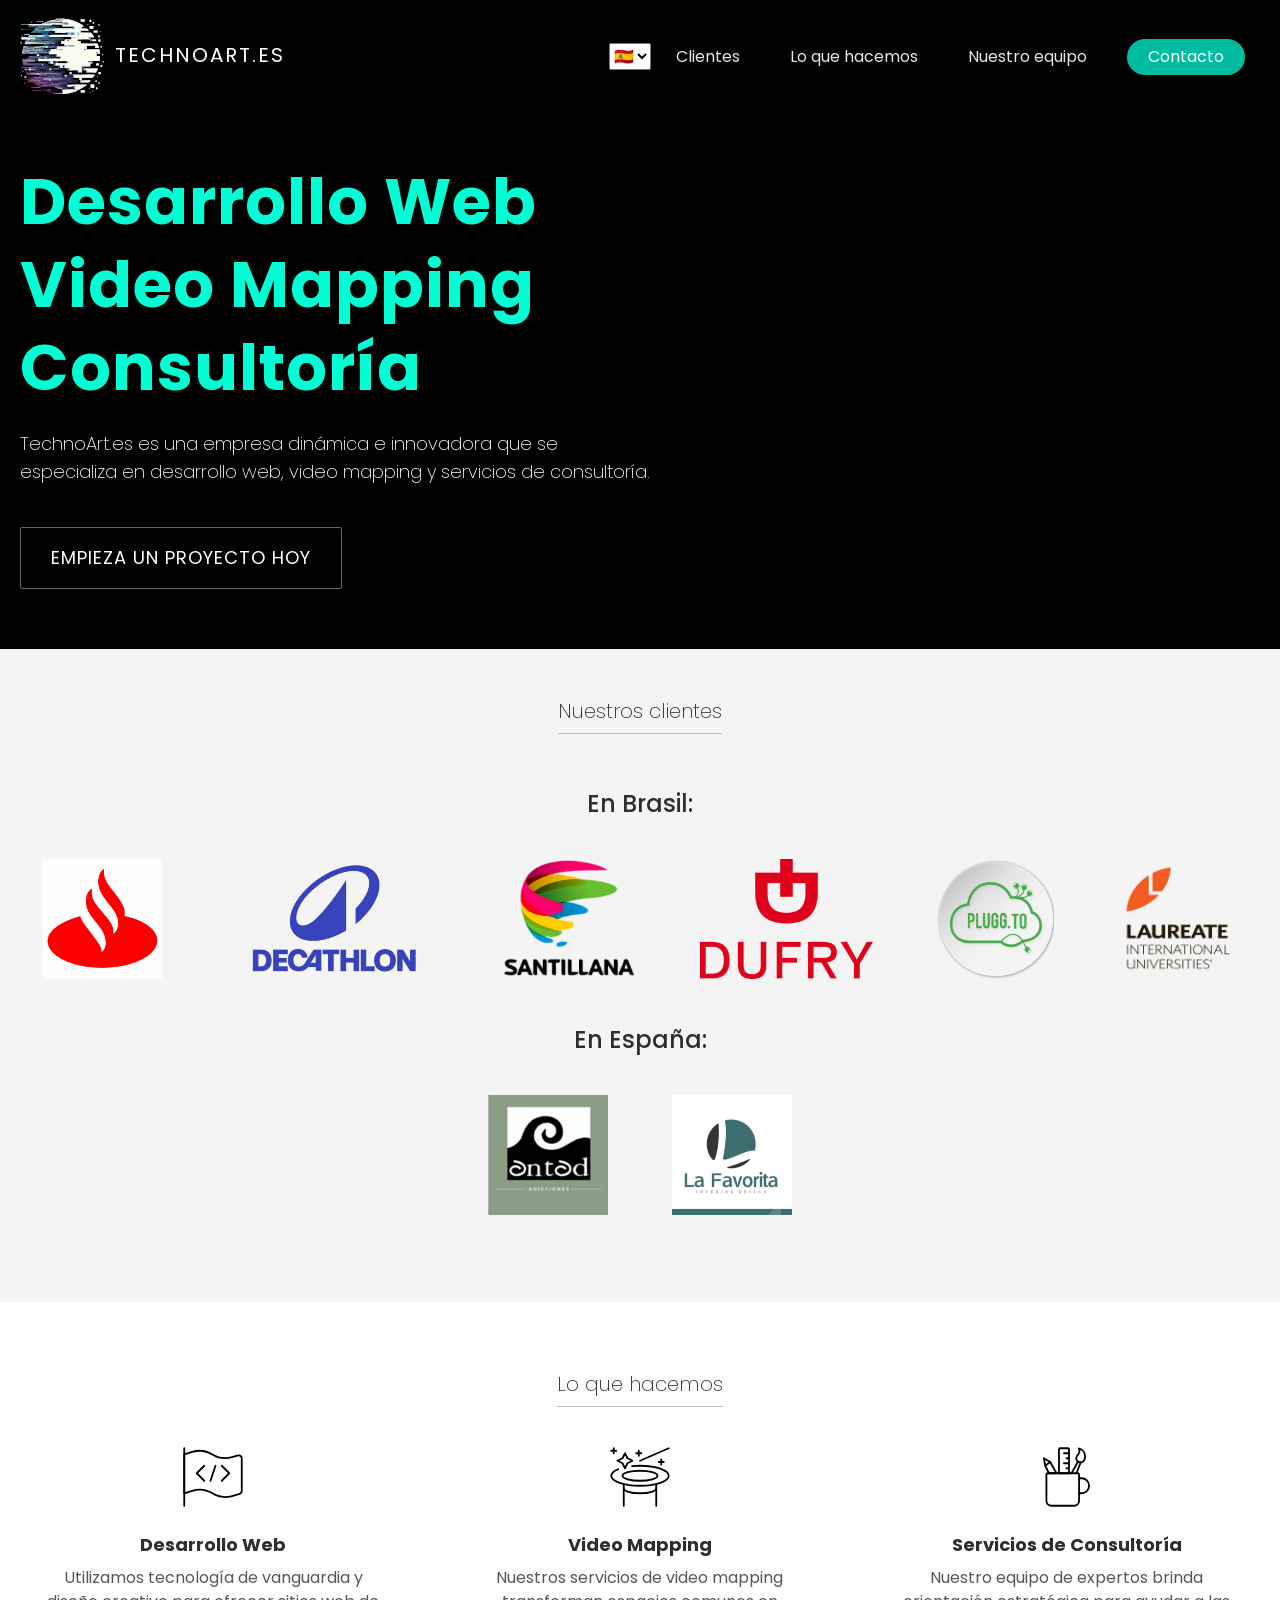
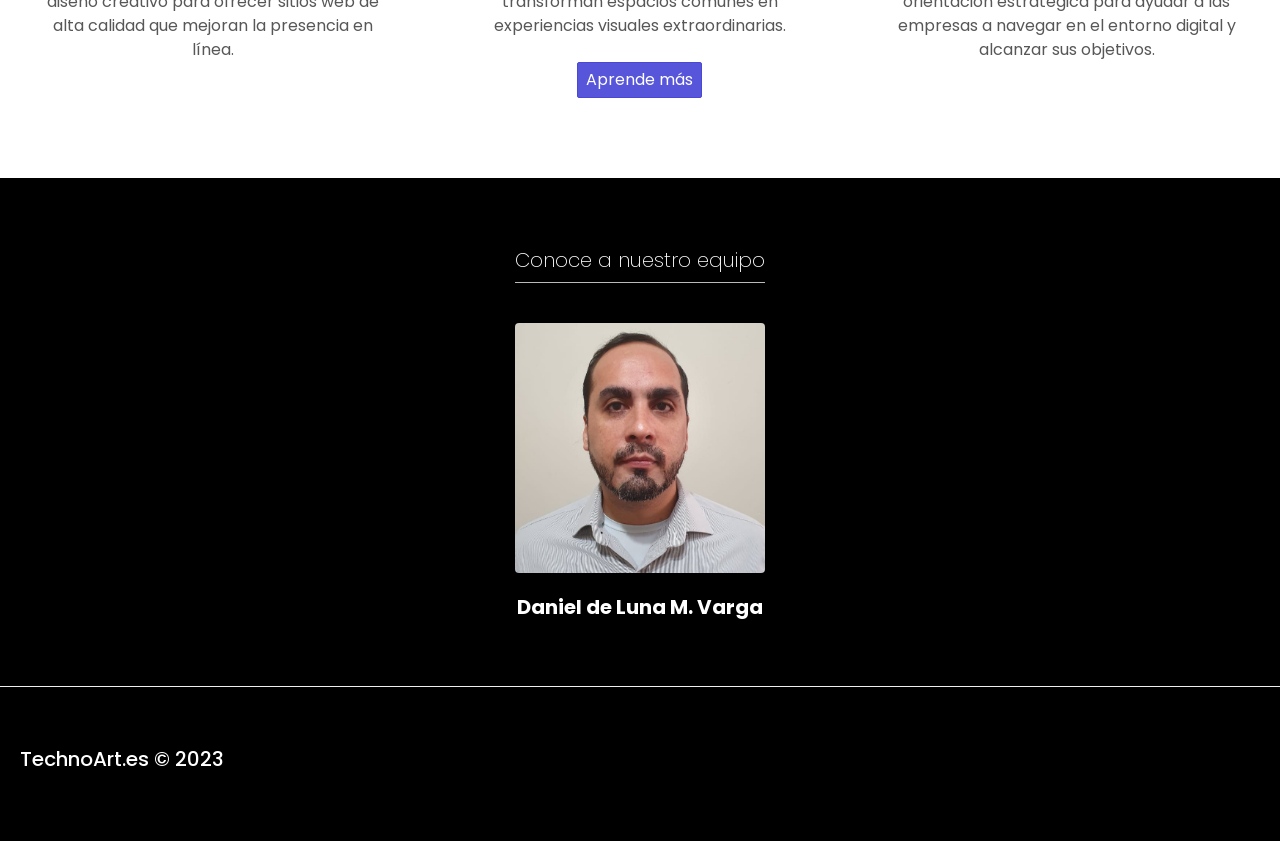
==== index.html @ 6da4744b "fix logo and flags" ====
<!DOCTYPE html>
<html lang="es">

<head>
    <meta name="generator" content="TechnoArt.es 1.0" />
    <meta charset="utf-8">
    <meta name="robots" content="index, follow">
    <meta name="viewport" content="width=device-width, initial-scale=1.0, shrink-to-fit=no">
    <meta http-equiv="x-ua-compatible" content="ie=edge">
    <title>TechnoArt.es</title>
    <meta name="keywords" content="yeo">
    <link href="https://fonts.googleapis.com/css?family=Poppins:200,400,700" rel="stylesheet">
    <link rel="stylesheet" href="./css/spectre.css">
    <link rel="stylesheet" href="./css/spectre-icons.css">
    <link rel="stylesheet" href="./css/spectre-exp.css">
    <link rel="stylesheet" href="./css/yeo.css">
    <link rel="apple-touch-icon" sizes="180x180" href="images/apple-touch-icon.png">
    <link rel="icon" type="image/png" sizes="32x32" href="images/favicon-32x32.png">
    <link rel="icon" type="image/png" sizes="16x16" href="images/favicon-16x16.png">
    <link rel="manifest" href="images/site.webmanifest">
    <meta property="og:title" content="TechnoArt.es">
    <meta property="og:url" content="htts://technoart.es">
    <meta property="og:description" content="Desarrollo web, video mapping y servicios de consultoría">
    <meta property="og:site_name" content="TechnoArt.es">
    <meta property="og:type" content="website">
    <meta property="og:image" content="htts://technoart.es/images/android-chrome-512x512.png">
</head>

<body>
    <div class="yeo-slogan">
        <div class="container yeo-header">
            <div class="columns">
                <div class="column col-12">
                    <header class="navbar">
                        <section class="navbar-section">
                            <a class="navbar-brand logo" href="./">
                                <img class="logo-img" src="./images/logo.svg" alt="TechnoArt.es"><span>TechnoArt.es</span>
                            </a>
                        </section>
                        <section class="navbar-section">

                                <select id="language-select" onchange="changeLanguage()">
                                    <option value="es-es" data-flag="https://flagcdn.com/24x18/es.png">🇪🇸</option>
                                    <option value="en-us" data-flag="https://flagcdn.com/24x18/us.png">🇺🇸</option>
                                    <option value="pt-br" data-flag="https://flagcdn.com/24x18/br.png">🇧🇷</option>
                                </select>
                                
                            <a class="btn btn-link" href="#clients">Clientes</a>
                            <a class="btn btn-link" href="#we-do">Lo que hacemos</a>
                            <!-- <a class="btn btn-link" href="#price">Precios</a> -->
                            <a class="btn btn-link" href="#team">Nuestro equipo</a>
                            <a class="btn btn-primary btn-hire-me" href="https://api.whatsapp.com/send?phone=34600473488" target="_blank">Contacto</a>
                        </section>
                    </header>
                </div>
            </div>
        </div>
        <div class="container slogan">
            <div class="columns">
                <div class="column col-7 col-sm-12">
                    <div class="slogan-content">
                        <h1>
                            <span class="slogan-bold">Desarrollo Web</span>
                            <span class="slogan-bold">Video Mapping</span>
                            <span class="slogan-bold">Consultoría</span>  
                        </h1>
                        <p>TechnoArt.es es una empresa dinámica e innovadora que se especializa en desarrollo web, video mapping y servicios de consultoría.</p>
                        <a class="btn btn-primary btn-lg btn-start" href="https://api.whatsapp.com/send?phone=34600473488" target="_blank">Empieza un proyecto hoy</a>

                    </div>
                </div>
                <div class="column col-5 hide-sm">
                    <!-- <img class="slogan-img" src="./images/yeo-feature-1.svg" alt=""> -->
                </div>
                </div>
            </div>
        </div>
        <div class="yeo-client" id="clients">
            <div class="container yeo-client-list">
                <div class="columns">
                    <div class="column col-12">
                        <h3 class="feature-title">
                            Nuestros clientes
                    </h3>
                    <ul style="list-style-type: none;">
                        <li>
                            <h4>En Brasil: </h4>
                        <div class="client-logo">
                            <a href="#" target="_blank">
                            <img src="./images/santander.png" alt="Santander">
                        </a>
                            <a href="#" target="_blank">
                            <img src="./images/decathlon.png" alt="Decathlon">
                        </a>
                            <a href="#" target="_blank">
                            <img src="./images/santillana.png" alt="Santillana">
                        </a>
                            <a href="#" target="_blank">
                            <img src="./images/dufry.png" alt="Dufry">
                        </a>
                            <a href="#" target="_blank">
                            <img src="./images/pluggto.png" alt="Plugg.to">
                        </a>
                            <a href="#" target="_blank">
                            <img src="./images/laureate.png" alt="Laureate">
                        </a>
                        </div>
                        </li>
                        <li>
                            <h4>En España: </h4>
                            <div class="client-logo">
                                <a href="https://antad.es/" target="_blank">
                                    <img src="./images/antad.png" alt="ANTAD">
                                </a>
                                <a href="https://lafavoritainterior.es/" target="_blank">
                                    <img src="./images/lafavorita.jpg" alt="La Favorita Interiores">
                                </a>
                            </div>
                        </li>
                    </ul>
                    </div>
                </div>
            </div>
        </div>
        <div class="yeo-do" id="we-do">
            <div class="container yeo-body">
                <div class="columns">
                    <div class="column col-12">
                        <h2 class="feature-title">Lo que hacemos</h2>
                    </div>
                    <div class="column col-4 col-sm-12">
                        <div class="yeo-do-content">
                            <img src="./images/what-we-do-3.svg" alt="">
                            <h3>Desarrollo Web</h3>
                            <p>Utilizamos tecnología de vanguardia y diseño creativo para ofrecer sitios web de alta calidad que mejoran la presencia en línea.</p>
                            <!-- <a href="">Aprende más</a> -->
                        </div>
                    </div>
                    <div class="column col-4 col-sm-12">
                        <div class="yeo-do-content">
                            <img src="./images/what-we-do-1.svg" alt="">
                            <h3>Video Mapping</h3>
                            <p>Nuestros servicios de video mapping transforman espacios comunes en experiencias visuales extraordinarias.</p>
                            <a class="btn btn-primary" href="video_mapping.html">Aprende más</a>
                        </div>
                    </div>
                    <div class="column col-4 col-sm-12">
                        <div class="yeo-do-content">
                            <img src="./images/what-we-do-2.svg" alt="">
                            <h3>Servicios de Consultoría</h3>
                            <p>Nuestro equipo de expertos brinda orientación estratégica para ayudar a las empresas a navegar en el entorno digital y alcanzar sus objetivos.</p>
                            <!-- <a href="">Aprende más</a> -->
                        </div>
                    </div>
                </div>
            </div>
        </div>
        <div class="yeo-team" id="team">
            <div class="container yeo-body">
                <div class="columns">
                    <div class="column col-12">
                        <h2 class="feature-title">Conoce a nuestro equipo</h2>
                    </div>
                    <div class="column col-4 col-sm-12">
                        <!-- <a href=""><img class="s-circle" src="./images/team-1.jpg" alt=""></a>
                        <a href="https://www.lapa.ninja/"><span class="name">John Doe</span></a>
                        <span class="title">DevOps</span> -->
                    </div>
                    <div class="column col-4 col-sm-12">
                        <a href="https://www.linkedin.com/in/daniel-varga-7414381b/" target="_blank"><img class="s-circle" src="./images/daniel_varga.jpg" alt=""></a>
                        <a href="https://www.linkedin.com/in/daniel-varga-7414381b/" target="_blank"><span class="name">Daniel de Luna M. Varga</span></a>
                        <!-- <span class="title">Diseñador</span> -->
                    </div>
                    <div class="column col-4 col-sm-12">
                        <!-- <a href=""><img class="s-circle" src="./images/team-3.jpg" alt=""></a>
                        <a href="https://www.lapa.ninja/"><span class="name">Jane Doe</span></a>
                        <span class="title">Gerente de proyectos</span> -->
                    </div>
                </div>
            </div>
        </div>
<!-- <div class="yeo-open-source">
            <div class="container yeo-body">
                <div class="columns">
                    <div class="column col-12">
                        <h2 class="feature-title">We love Open Source</h2>
                    </div>
                    <div class="column col-10 centered col-sm-12">
                        <img class="open-source-img" src="./images/open-source.svg" alt="">
                        <h2 class="open-source-feature">
                        We're making 
                        <br />
                        Open Source Software
                    </h2>
                        <a href="#" class="btn btn-lg btn-open-source">Follow us on Github</a>
                    </div>
                </div>
            </div>
        </div> -->
        <div class="yeo-footer">
            <div class="container">
                <div class="columns">
                    <!-- <div class="column col-3 col-sm-6">
                        <div class="yeo-footer-content">
                            <h4>Services</h4>
                            <ul class="nav">
                                <li class="nav-item">
                                    <a href="https://www.lapa.ninja/">DevOps</a>
                                </li>
                                <li class="nav-item">
                                    <a href="https://www.lapa.ninja/">Development</a>
                                </li>
                                <li class="nav-item">
                                    <a href="https://www.lapa.ninja/">Consultant</a>
                                </li>
                            </ul>
                        </div>
                    </div>
                    <div class="column col-3 col-sm-6">
                        <div class="yeo-footer-content">
                            <h4>Clients</h4>
                            <ul class="nav">
                                <li class="nav-item">
                                    <a href="https://www.lapa.ninja/">Lapa Ninja</a>
                                </li>
                                <li class="nav-item">
                                    <a href="https://www.lapa.ninja/">Noty IM</a>
                                </li>
                                <li class="nav-item">
                                    <a href="https://www.lapa.ninja/">Yeo Space</a>
                                </li>
                            </ul>
                        </div>
                    </div>
                    <div class="column col-3 col-sm-6">
                        <div class="yeo-footer-content">
                            <h4>Contact Us</h4>
                            <ul class="nav">
                                <li class="nav-item">
                                    <a href="https://www.lapa.ninja/">tinh@lapa.ninja</a>
                                </li>
                                <li class="nav-item">
                                    <a href="https://www.lapa.ninja/">Twitter</a>
                                </li>
                                <li class="nav-item">
                                    <a href="https://www.lapa.ninja/">Github</a>
                                </li>
                            </ul>
                        </div>
                    </div> -->
                    <div class="column col-3 col-sm-6">
                        <div class="yeo-footer-content">
                            <h4>TechnoArt.es © 2023 </h4>
                            <!-- <ul class="nav">
                                <li class="nav-item">
                                    <a href="http://www.streamlineicons.com/?ref=lapaninja">Free Streamline Icons</a>
                                </li>
                                <li class="nav-item">
                                    <a href="https://ui8.net/products/illustration-pack-vol-03?ref=lapaninja">Buy Illustration Pack by Nimart1</a>
                                </li>
                            </ul> -->
                        </div>
                    </div>
                </div>
            </div>
        </div>
</body>

<script>
    function changeLanguage() {
        var select = document.getElementById("language-select");
        var language = select.value;
        if(language == "es-es"){
            window.location.href = "/";
        }else{
            window.location.href = "/" + language;
        }
    }
</script>

</html>
---- css/spectre-icons.css ----
/*! Spectre.css Icons v0.5.3 | MIT License | github.com/picturepan2/spectre */
.icon {
  box-sizing: border-box;
  display: inline-block;
  font-size: inherit;
  font-style: normal;
  height: 1em;
  position: relative;
  text-indent: -9999px;
  vertical-align: middle;
  width: 1em;
}

.icon::before,
.icon::after {
  display: block;
  left: 50%;
  position: absolute;
  top: 50%;
  transform: translate(-50%, -50%);
}

.icon.icon-2x {
  font-size: 1.6rem;
}

.icon.icon-3x {
  font-size: 2.4rem;
}

.icon.icon-4x {
  font-size: 3.2rem;
}

.accordion .icon,
.btn .icon,
.toast .icon,
.menu .icon {
  vertical-align: -10%;
}

.btn-lg .icon {
  vertical-align: -15%;
}

.icon-arrow-down::before,
.icon-arrow-left::before,
.icon-arrow-right::before,
.icon-arrow-up::before,
.icon-downward::before,
.icon-back::before,
.icon-forward::before,
.icon-upward::before {
  border: .1rem solid currentColor;
  border-bottom: 0;
  border-right: 0;
  content: "";
  height: .65em;
  width: .65em;
}

.icon-arrow-down::before {
  transform: translate(-50%, -75%) rotate(225deg);
}

.icon-arrow-left::before {
  transform: translate(-25%, -50%) rotate(-45deg);
}

.icon-arrow-right::before {
  transform: translate(-75%, -50%) rotate(135deg);
}

.icon-arrow-up::before {
  transform: translate(-50%, -25%) rotate(45deg);
}

.icon-back::after,
.icon-forward::after {
  background: currentColor;
  content: "";
  height: .1rem;
  width: .8em;
}

.icon-downward::after,
.icon-upward::after {
  background: currentColor;
  content: "";
  height: .8em;
  width: .1rem;
}

.icon-back::after {
  left: 55%;
}

.icon-back::before {
  transform: translate(-50%, -50%) rotate(-45deg);
}

.icon-downward::after {
  top: 45%;
}

.icon-downward::before {
  transform: translate(-50%, -50%) rotate(-135deg);
}

.icon-forward::after {
  left: 45%;
}

.icon-forward::before {
  transform: translate(-50%, -50%) rotate(135deg);
}

.icon-upward::after {
  top: 55%;
}

.icon-upward::before {
  transform: translate(-50%, -50%) rotate(45deg);
}

.icon-caret::before {
  border-left: .3em solid transparent;
  border-right: .3em solid transparent;
  border-top: .3em solid currentColor;
  content: "";
  height: 0;
  transform: translate(-50%, -25%);
  width: 0;
}

.icon-menu::before {
  background: currentColor;
  box-shadow: 0 -.35em, 0 .35em;
  content: "";
  height: .1rem;
  width: 100%;
}

.icon-apps::before {
  background: currentColor;
  box-shadow: -.35em -.35em, -.35em 0, -.35em .35em, 0 -.35em, 0 .35em, .35em -.35em, .35em 0, .35em .35em;
  content: "";
  height: 3px;
  width: 3px;
}

.icon-resize-horiz::before,
.icon-resize-horiz::after,
.icon-resize-vert::before,
.icon-resize-vert::after {
  border: .1rem solid currentColor;
  border-bottom: 0;
  border-right: 0;
  content: "";
  height: .45em;
  width: .45em;
}

.icon-resize-horiz::before,
.icon-resize-vert::before {
  transform: translate(-50%, -90%) rotate(45deg);
}

.icon-resize-horiz::after,
.icon-resize-vert::after {
  transform: translate(-50%, -10%) rotate(225deg);
}

.icon-resize-horiz::before {
  transform: translate(-90%, -50%) rotate(-45deg);
}

.icon-resize-horiz::after {
  transform: translate(-10%, -50%) rotate(135deg);
}

.icon-more-horiz::before,
.icon-more-vert::before {
  background: currentColor;
  border-radius: 50%;
  box-shadow: -.4em 0, .4em 0;
  content: "";
  height: 3px;
  width: 3px;
}

.icon-more-vert::before {
  box-shadow: 0 -.4em, 0 .4em;
}

.icon-plus::before,
.icon-minus::before,
.icon-cross::before {
  background: currentColor;
  content: "";
  height: .1rem;
  width: 100%;
}

.icon-plus::after,
.icon-cross::after {
  background: currentColor;
  content: "";
  height: 100%;
  width: .1rem;
}

.icon-cross::before {
  width: 100%;
}

.icon-cross::after {
  height: 100%;
}

.icon-cross::before,
.icon-cross::after {
  transform: translate(-50%, -50%) rotate(45deg);
}

.icon-check::before {
  border: .1rem solid currentColor;
  border-right: 0;
  border-top: 0;
  content: "";
  height: .5em;
  transform: translate(-50%, -75%) rotate(-45deg); 
  width: .9em;
}

.icon-stop {
  border: .1rem solid currentColor;
  border-radius: 50%;
}

.icon-stop::before {
  background: currentColor;
  content: "";
  height: .1rem;
  transform: translate(-50%, -50%) rotate(45deg);
  width: 1em;
}

.icon-shutdown {
  border: .1rem solid currentColor;
  border-radius: 50%;
  border-top-color: transparent;
}

.icon-shutdown::before {
  background: currentColor;
  content: "";
  height: .5em;
  top: .1em;
  width: .1rem;
}

.icon-refresh::before {
  border: .1rem solid currentColor;
  border-radius: 50%;
  border-right-color: transparent;
  content: "";
  height: 1em;
  width: 1em;
}

.icon-refresh::after {
  border: .2em solid currentColor;
  border-left-color: transparent;
  border-top-color: transparent;
  content: "";
  height: 0;
  left: 80%;
  top: 20%;
  width: 0;
}

.icon-search::before {
  border: .1rem solid currentColor;
  border-radius: 50%;
  content: "";
  height: .75em;
  left: 5%;
  top: 5%;
  transform: translate(0, 0) rotate(45deg);
  width: .75em;
}

.icon-search::after {
  background: currentColor;
  content: "";
  height: .1rem;
  left: 80%;
  top: 80%;
  transform: translate(-50%, -50%) rotate(45deg);
  width: .4em;
}

.icon-edit::before {
  border: .1rem solid currentColor;
  content: "";
  height: .4em;
  transform: translate(-40%, -60%) rotate(-45deg);
  width: .85em;
}

.icon-edit::after {
  border: .15em solid currentColor;
  border-right-color: transparent;
  border-top-color: transparent;
  content: "";
  height: 0;
  left: 5%;
  top: 95%;
  transform: translate(0, -100%);
  width: 0;
}

.icon-delete::before {
  border: .1rem solid currentColor;
  border-bottom-left-radius: .1rem;
  border-bottom-right-radius: .1rem;
  border-top: 0;
  content: "";
  height: .75em;
  top: 60%;
  width: .75em;
}

.icon-delete::after {
  background: currentColor;
  box-shadow: -.25em .2em, .25em .2em;
  content: "";
  height: .1rem;
  top: .05rem;
  width: .5em;
}

.icon-share {
  border: .1rem solid currentColor;
  border-radius: .1rem;
  border-right: 0;
  border-top: 0;
}

.icon-share::before {
  border: .1rem solid currentColor;
  border-left: 0;
  border-top: 0;
  content: "";
  height: .4em;
  left: 100%;
  top: .25em;
  transform: translate(-125%, -50%) rotate(-45deg);
  width: .4em;
}

.icon-share::after {
  border: .1rem solid currentColor;
  border-bottom: 0;
  border-radius: 75% 0;
  border-right: 0;
  content: "";
  height: .5em;
  width: .6em;
}

.icon-flag::before {
  background: currentColor;
  content: "";
  height: 1em;
  left: 15%;
  width: .1rem;
}

.icon-flag::after {
  border: .1rem solid currentColor;
  border-bottom-right-radius: .1rem;
  border-left: 0;
  border-top-right-radius: .1rem;
  content: "";
  height: .65em;
  left: 60%;
  top: 35%;
  width: .8em;
}

.icon-bookmark::before {
  border: .1rem solid currentColor;
  border-bottom: 0;
  border-top-left-radius: .1rem;
  border-top-right-radius: .1rem;
  content: "";
  height: .9em;
  width: .8em;
}

.icon-bookmark::after {
  border: .1rem solid currentColor;
  border-bottom: 0;
  border-left: 0;
  border-radius: .1rem;
  content: "";
  height: .5em;
  transform: translate(-50%, 35%) rotate(-45deg) skew(15deg, 15deg);
  width: .5em;
}

.icon-download,
.icon-upload {
  border-bottom: .1rem solid currentColor;
}

.icon-download::before,
.icon-upload::before {
  border: .1rem solid currentColor;
  border-bottom: 0;
  border-right: 0;
  content: "";
  height: .5em;
  transform: translate(-50%, -60%) rotate(-135deg); 
  width: .5em;
}

.icon-download::after,
.icon-upload::after {
  background: currentColor;
  content: "";
  height: .6em;
  top: 40%;
  width: .1rem;
}

.icon-upload::before {
  transform: translate(-50%, -60%) rotate(45deg);
}

.icon-upload::after {
  top: 50%;
}

.icon-time {
  border: .1rem solid currentColor;
  border-radius: 50%;
}

.icon-time::before {
  background: currentColor;
  content: "";
  height: .4em;
  transform: translate(-50%, -75%);
  width: .1rem;
}

.icon-time::after {
  background: currentColor;
  content: "";
  height: .3em;
  transform: translate(-50%, -75%) rotate(90deg);
  transform-origin: 50% 90%;
  width: .1rem;
}

.icon-mail::before {
  border: .1rem solid currentColor;
  border-radius: .1rem;
  content: "";
  height: .8em;
  width: 1em;
}

.icon-mail::after {
  border: .1rem solid currentColor;
  border-right: 0;
  border-top: 0;
  content: "";
  height: .5em;
  transform: translate(-50%, -90%) rotate(-45deg) skew(10deg, 10deg);
  width: .5em;
}

.icon-people::before {
  border: .1rem solid currentColor;
  border-radius: 50%;
  content: "";
  height: .45em;
  top: 25%;
  width: .45em;
}

.icon-people::after {
  border: .1rem solid currentColor;
  border-radius: 50% 50% 0 0;
  content: "";
  height: .4em;
  top: 75%;
  width: .9em;
}

.icon-message {
  border: .1rem solid currentColor;
  border-bottom: 0;
  border-radius: .1rem;
  border-right: 0;
}

.icon-message::before {
  border: .1rem solid currentColor;
  border-bottom-right-radius: .1rem;
  border-left: 0;
  border-top: 0;
  content: "";
  height: .8em;
  left: 65%;
  top: 40%;
  width: .7em;
}

.icon-message::after {
  background: currentColor;
  border-radius: .1rem;
  content: "";
  height: .3em;
  left: 10%;
  top: 100%;
  transform: translate(0, -90%) rotate(45deg);
  width: .1rem;
}

.icon-photo {
  border: .1rem solid currentColor;
  border-radius: .1rem;
}

.icon-photo::before {
  border: .1rem solid currentColor;
  border-radius: 50%;
  content: "";
  height: .25em;
  left: 35%;
  top: 35%;
  width: .25em;
}

.icon-photo::after {
  border: .1rem solid currentColor;
  border-bottom: 0;
  border-left: 0;
  content: "";
  height: .5em;
  left: 60%;
  transform: translate(-50%, 25%) rotate(-45deg);
  width: .5em;
}

.icon-link::before,
.icon-link::after {
  border: .1rem solid currentColor;
  border-radius: 5em 0 0 5em;
  border-right: 0;
  content: "";
  height: .5em;
  width: .75em;
}

.icon-link::before {
  transform: translate(-70%, -45%) rotate(-45deg);
}

.icon-link::after {
  transform: translate(-30%, -55%) rotate(135deg);
}

.icon-location::before {
  border: .1rem solid currentColor;
  border-radius: 50% 50% 50% 0;
  content: "";
  height: .8em;
  transform: translate(-50%, -60%) rotate(-45deg);
  width: .8em;
}

.icon-location::after {
  border: .1rem solid currentColor;
  border-radius: 50%;
  content: "";
  height: .2em;
  transform: translate(-50%, -80%);
  width: .2em;
}

.icon-emoji {
  border: .1rem solid currentColor;
  border-radius: 50%;
}

.icon-emoji::before {
  border-radius: 50%;
  box-shadow: -.17em -.15em, .17em -.15em;
  content: "";
  height: .1em;
  width: .1em;
}

.icon-emoji::after {
  border: .1rem solid currentColor;
  border-bottom-color: transparent;
  border-radius: 50%;
  border-right-color: transparent;
  content: "";
  height: .5em;
  transform: translate(-50%, -40%) rotate(-135deg);
  width: .5em;
}
---- css/spectre-exp.css ----
/*! Spectre.css Experimentals v0.5.3 | MIT License | github.com/picturepan2/spectre */
.form-autocomplete {
  position: relative;
}

.form-autocomplete .form-autocomplete-input {
  align-content: flex-start;
  display: flex;
  display: -ms-flexbox;
  -ms-flex-line-pack: start;
  -ms-flex-wrap: wrap;
  flex-wrap: wrap;
  height: auto;
  min-height: 1.6rem;
  padding: .1rem;
}

.form-autocomplete .form-autocomplete-input.is-focused {
  border-color: #5755d9; 
  box-shadow: 0 0 0 .1rem rgba(87, 85, 217, .2);
}

.form-autocomplete .form-autocomplete-input .form-input {
  border-color: transparent;
  box-shadow: none;
  display: inline-block;
  -ms-flex: 1 0 auto;
  flex: 1 0 auto;
  height: 1.2rem;
  line-height: .8rem;
  margin: .1rem;
  width: auto;
}

.form-autocomplete .menu {
  left: 0;
  position: absolute;
  top: 100%;
  width: 100%;
}

.form-autocomplete.autocomplete-oneline .form-autocomplete-input {
  -ms-flex-wrap: nowrap;
  flex-wrap: nowrap;
  overflow-x: auto;
}

.form-autocomplete.autocomplete-oneline .chip {
  -ms-flex: 1 0 auto;
  flex: 1 0 auto;
}

.calendar {
  border: .05rem solid #e7e9ed;
  border-radius: .1rem;
  display: block;
  min-width: 280px;
}

.calendar .calendar-nav {
  align-items: center;
  background: #f8f9fa;
  border-top-left-radius: .1rem;
  border-top-right-radius: .1rem;
  display: flex;
  display: -ms-flexbox;
  -ms-flex-align: center;
  font-size: .9rem;
  padding: .4rem;
}

.calendar .calendar-header,
.calendar .calendar-body {
  display: flex;
  display: -ms-flexbox;
  -ms-flex-pack: center;
  -ms-flex-wrap: wrap;
  flex-wrap: wrap;
  justify-content: center;
  padding: .4rem 0;
}

.calendar .calendar-header .calendar-date,
.calendar .calendar-body .calendar-date {
  -ms-flex: 0 0 14.28%;
  flex: 0 0 14.28%;
  max-width: 14.28%;
}

.calendar .calendar-header {
  background: #f8f9fa;
  border-bottom: .05rem solid #e7e9ed;
  color: #acb3c2;
  font-size: .7rem;
  text-align: center;
}

.calendar .calendar-body {
  color: #667189;
}

.calendar .calendar-date {
  border: 0;
  padding: .2rem;
}

.calendar .calendar-date .date-item {
  -webkit-appearance: none;
  -moz-appearance: none;
  appearance: none;
  background: transparent;
  border: .05rem solid transparent;
  border-radius: 50%;
  color: #667189;
  cursor: pointer;
  font-size: .7rem;
  height: 1.4rem;
  line-height: 1rem;
  outline: none;
  padding: .1rem;
  position: relative;
  text-align: center;
  text-decoration: none;
  transition: all .2s ease;
  vertical-align: middle;
  white-space: nowrap;
  width: 1.4rem;
}

.calendar .calendar-date .date-item.date-today {
  border-color: #e5e5f9;
  color: #5755d9;
}

.calendar .calendar-date .date-item:focus {
  box-shadow: 0 0 0 .1rem rgba(87, 85, 217, .2);
}

.calendar .calendar-date .date-item:focus,
.calendar .calendar-date .date-item:hover {
  background: #fefeff;
  border-color: #e5e5f9;
  color: #5755d9;
  text-decoration: none;
}

.calendar .calendar-date .date-item:active,
.calendar .calendar-date .date-item.active {
  background: #4b48d6;
  border-color: #3634d2;
  color: #fff;
}

.calendar .calendar-date .date-item.badge::after {
  position: absolute;
  right: 3px;
  top: 3px;
  transform: translate(50%, -50%);
}

.calendar .calendar-date .date-item:disabled,
.calendar .calendar-date .date-item.disabled,
.calendar .calendar-date .calendar-event:disabled,
.calendar .calendar-date .calendar-event.disabled {
  cursor: default;
  opacity: .25;
  pointer-events: none;
}

.calendar .calendar-date.prev-month .date-item,
.calendar .calendar-date.prev-month .calendar-event,
.calendar .calendar-date.next-month .date-item,
.calendar .calendar-date.next-month .calendar-event {
  opacity: .25;
}

.calendar .calendar-range {
  position: relative;
}

.calendar .calendar-range::before {
  background: #f1f1fc;
  content: "";
  height: 1.4rem;
  left: 0;
  position: absolute;
  right: 0;
  top: 50%;
  transform: translateY(-50%);
}

.calendar .calendar-range.range-start::before {
  left: 50%;
}

.calendar .calendar-range.range-end::before {
  right: 50%;
}

.calendar .calendar-range.range-start .date-item,
.calendar .calendar-range.range-end .date-item {
  background: #4b48d6;
  border-color: #3634d2;
  color: #fff;
}

.calendar .calendar-range .date-item {
  color: #5755d9;
}

.calendar.calendar-lg .calendar-body {
  padding: 0;
}

.calendar.calendar-lg .calendar-body .calendar-date {
  border-bottom: .05rem solid #e7e9ed;
  border-right: .05rem solid #e7e9ed;
  display: flex;
  display: -ms-flexbox;
  -ms-flex-direction: column;
  flex-direction: column;
  height: 5.5rem;
  padding: 0;
}

.calendar.calendar-lg .calendar-body .calendar-date:nth-child(7n) {
  border-right: 0;
}

.calendar.calendar-lg .calendar-body .calendar-date:nth-last-child(-n+7) {
  border-bottom: 0;
}

.calendar.calendar-lg .date-item {
  align-self: flex-end;
  -ms-flex-item-align: end;
  height: 1.4rem;
  margin-right: .2rem;
  margin-top: .2rem;
}

.calendar.calendar-lg .calendar-range::before {
  top: 19px;
}

.calendar.calendar-lg .calendar-range.range-start::before {
  left: auto;
  width: 19px;
}

.calendar.calendar-lg .calendar-range.range-end::before {
  right: 19px;
}

.calendar.calendar-lg .calendar-events {
  flex-grow: 1;
  -ms-flex-positive: 1;
  line-height: 1;
  overflow-y: auto;
  padding: .2rem;
}

.calendar.calendar-lg .calendar-event {
  border-radius: .1rem;
  display: block;
  font-size: .7rem;
  margin: .1rem auto;
  overflow: hidden;
  padding: 3px 4px;
  text-overflow: ellipsis;
  white-space: nowrap;
}

.carousel {
  background: #f8f9fa;
  display: block;
  overflow: hidden;
  -webkit-overflow-scrolling: touch;
  position: relative;
  width: 100%;
  z-index: 1;
}

.carousel .carousel-container {
  height: 100%;
  left: 0;
  position: relative;
}

.carousel .carousel-container::before {
  content: "";
  display: block;
  padding-bottom: 56.25%;
}

.carousel .carousel-container .carousel-item {
  animation: carousel-slideout 1s ease-in-out 1;
  height: 100%;
  left: 0;
  margin: 0;
  opacity: 0;
  position: absolute;
  top: 0;
  width: 100%;
}

.carousel .carousel-container .carousel-item:hover .item-prev,
.carousel .carousel-container .carousel-item:hover .item-next {
  opacity: 1;
}

.carousel .carousel-container .item-prev,
.carousel .carousel-container .item-next {
  background: rgba(231, 233, 237, .25);
  border-color: rgba(231, 233, 237, .5);
  color: #e7e9ed;
  opacity: 0;
  position: absolute;
  top: 50%;
  transform: translateY(-50%);
  transition: all .4s ease;
  z-index: 100;
}

.carousel .carousel-container .item-prev {
  left: 1rem;
}

.carousel .carousel-container .item-next {
  right: 1rem;
}

.carousel .carousel-locator:nth-of-type(1):checked ~ .carousel-container .carousel-item:nth-of-type(1),
.carousel .carousel-locator:nth-of-type(2):checked ~ .carousel-container .carousel-item:nth-of-type(2),
.carousel .carousel-locator:nth-of-type(3):checked ~ .carousel-container .carousel-item:nth-of-type(3),
.carousel .carousel-locator:nth-of-type(4):checked ~ .carousel-container .carousel-item:nth-of-type(4) {
  animation: carousel-slidein .75s ease-in-out 1;
  opacity: 1;
  z-index: 100;
}

.carousel .carousel-locator:nth-of-type(1):checked ~ .carousel-nav .nav-item:nth-of-type(1),
.carousel .carousel-locator:nth-of-type(2):checked ~ .carousel-nav .nav-item:nth-of-type(2),
.carousel .carousel-locator:nth-of-type(3):checked ~ .carousel-nav .nav-item:nth-of-type(3),
.carousel .carousel-locator:nth-of-type(4):checked ~ .carousel-nav .nav-item:nth-of-type(4) {
  color: #e7e9ed;
}

.carousel .carousel-nav {
  bottom: .4rem;
  display: flex;
  display: -ms-flexbox;
  -ms-flex-pack: center;
  justify-content: center;
  left: 50%;
  position: absolute;
  transform: translateX(-50%);
  width: 10rem;
  z-index: 100;
}

.carousel .carousel-nav .nav-item {
  color: rgba(231, 233, 237, .5);
  display: block;
  -ms-flex: 1 0 auto;
  flex: 1 0 auto;
  height: 1.6rem;
  margin: .2rem;
  max-width: 2.5rem;
  position: relative;
}

.carousel .carousel-nav .nav-item::before {
  background: currentColor;
  content: "";
  display: block;
  height: .1rem;
  position: absolute;
  top: .5rem;
  width: 100%;
}

@keyframes carousel-slidein {
  0% {
    transform: translateX(100%);
  }
  100% {
    transform: translateX(0);
  }
}

@keyframes carousel-slideout {
  0% {
    opacity: 1;
    transform: translateX(0);
  }
  100% {
    opacity: 1;
    transform: translateX(-50%);
  }
}

.comparison-slider {
  height: 50vh;
  overflow: hidden;
  -webkit-overflow-scrolling: touch; 
  position: relative;
  width: 100%;
}

.comparison-slider .comparison-before,
.comparison-slider .comparison-after {
  height: 100%;
  left: 0;
  margin: 0;
  overflow: hidden;
  position: absolute;
  top: 0;
}

.comparison-slider .comparison-before img,
.comparison-slider .comparison-after img {
  height: 100%;
  object-fit: cover;
  object-position: left center;
  position: absolute;
  width: 100%;
}

.comparison-slider .comparison-before {
  width: 100%;
  z-index: 1;
}

.comparison-slider .comparison-before .comparison-label {
  right: .8rem;
}

.comparison-slider .comparison-after {
  max-width: 100%;
  min-width: 0;
  z-index: 2;
}

.comparison-slider .comparison-after::before {
  background: transparent;
  content: "";
  cursor: default;
  height: 100%;
  left: 0;
  position: absolute;
  right: .8rem;
  top: 0;
  z-index: 1;
}

.comparison-slider .comparison-after::after {
  background: currentColor;
  border-radius: 50%;
  box-shadow: 0 -5px, 0 5px;
  color: #fff;
  content: "";
  height: 3px;
  position: absolute;
  right: .4rem;
  top: 50%;
  transform: translate(50%, -50%);
  width: 3px;
}

.comparison-slider .comparison-after .comparison-label {
  left: .8rem;
}

.comparison-slider .comparison-resizer {
  animation: first-run 1.5s 1 ease-in-out;
  cursor: ew-resize;
  height: .8rem;
  left: 0;
  max-width: 100%;
  min-width: .8rem;
  opacity: 0;
  outline: none;
  position: relative;
  resize: horizontal;
  top: 50%;
  transform: translateY(-50%) scaleY(30);
  width: 0;
}

.comparison-slider .comparison-label {
  background: rgba(69, 77, 93, .5);
  bottom: .8rem;
  color: #fff;
  padding: .2rem .4rem;
  position: absolute;
  -webkit-user-select: none;
  -moz-user-select: none;
  -ms-user-select: none;
  user-select: none;
}

@keyframes first-run {
  0% {
    width: 0;
  }
  25% {
    width: 2.4rem;
  }
  50% {
    width: .8rem;
  }
  75% {
    width: 1.2rem;
  }
  100% {
    width: 0;
  }
}

.filter .filter-tag#tag-0:checked ~ .filter-nav .chip[for="tag-0"],
.filter .filter-tag#tag-1:checked ~ .filter-nav .chip[for="tag-1"],
.filter .filter-tag#tag-2:checked ~ .filter-nav .chip[for="tag-2"],
.filter .filter-tag#tag-3:checked ~ .filter-nav .chip[for="tag-3"],
.filter .filter-tag#tag-4:checked ~ .filter-nav .chip[for="tag-4"],
.filter .filter-tag#tag-5:checked ~ .filter-nav .chip[for="tag-5"],
.filter .filter-tag#tag-6:checked ~ .filter-nav .chip[for="tag-6"],
.filter .filter-tag#tag-7:checked ~ .filter-nav .chip[for="tag-7"],
.filter .filter-tag#tag-8:checked ~ .filter-nav .chip[for="tag-8"] {
  background: #5755d9;
  color: #fff;
}

.filter .filter-tag#tag-1:checked ~ .filter-body .filter-item:not([data-tag~="tag-1"]),
.filter .filter-tag#tag-2:checked ~ .filter-body .filter-item:not([data-tag~="tag-2"]),
.filter .filter-tag#tag-3:checked ~ .filter-body .filter-item:not([data-tag~="tag-3"]),
.filter .filter-tag#tag-4:checked ~ .filter-body .filter-item:not([data-tag~="tag-4"]),
.filter .filter-tag#tag-5:checked ~ .filter-body .filter-item:not([data-tag~="tag-5"]),
.filter .filter-tag#tag-6:checked ~ .filter-body .filter-item:not([data-tag~="tag-6"]),
.filter .filter-tag#tag-7:checked ~ .filter-body .filter-item:not([data-tag~="tag-7"]),
.filter .filter-tag#tag-8:checked ~ .filter-body .filter-item:not([data-tag~="tag-8"]) {
  display: none;
}

.filter .filter-nav {
  margin: .4rem 0;
}

.filter .filter-body {
  display: flex;
  display: -ms-flexbox;
  -ms-flex-wrap: wrap;
  flex-wrap: wrap;
}

.meter {
  -webkit-appearance: none;
  -moz-appearance: none;
  appearance: none;
  background: #f8f9fa;
  border: 0;
  border-radius: .1rem;
  display: block;
  height: .8rem; 
  width: 100%;
}

.meter::-webkit-meter-inner-element {
  display: block;
}

.meter::-webkit-meter-bar,
.meter::-webkit-meter-optimum-value,
.meter::-webkit-meter-suboptimum-value,
.meter::-webkit-meter-even-less-good-value {
  border-radius: .1rem;
}

.meter::-webkit-meter-bar {
  background: #f8f9fa;
}

.meter::-webkit-meter-optimum-value {
  background: #32b643;
}

.meter::-webkit-meter-suboptimum-value {
  background: #ffb700;
}

.meter::-webkit-meter-even-less-good-value {
  background: #e85600;
}

.meter::-moz-meter-bar,
.meter:-moz-meter-optimum,
.meter:-moz-meter-sub-optimum,
.meter:-moz-meter-sub-sub-optimum {
  border-radius: .1rem;
}

.meter:-moz-meter-optimum::-moz-meter-bar {
  background: #32b643;
}

.meter:-moz-meter-sub-optimum::-moz-meter-bar {
  background: #ffb700;
}

.meter:-moz-meter-sub-sub-optimum::-moz-meter-bar {
  background: #e85600;
}

.off-canvas {
  display: flex;
  display: -ms-flexbox;
  -ms-flex-flow: nowrap;
  flex-flow: nowrap;
  height: 100%;
  position: relative;
  width: 100%;
}

.off-canvas .off-canvas-toggle {
  display: block;
  left: .4rem; 
  position: absolute;
  top: .4rem;
  transition: none;
  z-index: 1;
}

.off-canvas .off-canvas-sidebar {
  background: #f8f9fa;
  bottom: 0;
  left: 0;
  min-width: 10rem;
  overflow-y: auto;
  position: fixed;
  top: 0;
  transform: translateX(-100%); 
  transition: transform .25s ease;
  z-index: 200;
}

.off-canvas .off-canvas-content {
  -ms-flex: 1 1 auto;
  flex: 1 1 auto;
  height: 100%;
  padding: .4rem .4rem .4rem 4rem;
}

.off-canvas .off-canvas-overlay {
  background: rgba(69, 77, 93, .1);
  border-color: transparent;
  border-radius: 0;
  bottom: 0;
  display: none;
  height: 100%;
  left: 0;
  position: fixed;
  right: 0;
  top: 0;
  width: 100%;
}

.off-canvas .off-canvas-sidebar:target,
.off-canvas .off-canvas-sidebar.active {
  transform: translateX(0);
}

.off-canvas .off-canvas-sidebar:target ~ .off-canvas-overlay,
.off-canvas .off-canvas-sidebar.active ~ .off-canvas-overlay {
  display: block;
  z-index: 100;
}

@media (min-width: 960px) {
  .off-canvas.off-canvas-sidebar-show .off-canvas-toggle {
    display: none;
  }
  .off-canvas.off-canvas-sidebar-show .off-canvas-sidebar {
    -ms-flex: 0 0 auto;
    flex: 0 0 auto;
    position: relative;
    transform: none;
  }
  .off-canvas.off-canvas-sidebar-show .off-canvas-overlay {
    display: none !important;
  }
}

.parallax {
  display: block;
  height: auto;
  position: relative;
  width: auto;
}

.parallax .parallax-content {
  box-shadow: 0 1rem 2.1rem rgba(69, 77, 93, .3);
  height: auto;
  transform: perspective(1000px);
  transform-style: preserve-3d;
  transition: all .4s ease;
  width: 100%;
}

.parallax .parallax-content::before {
  content: "";
  display: block;
  height: 100%;
  left: 0;
  position: absolute;
  top: 0;
  width: 100%;
}

.parallax .parallax-front {
  align-items: center;
  color: #fff;
  display: flex;
  display: -ms-flexbox;
  -ms-flex-align: center;
  -ms-flex-pack: center;
  height: 100%;
  justify-content: center;
  left: 0;
  position: absolute;
  text-align: center;
  text-shadow: 0 0 20px rgba(69, 77, 93, .75);
  top: 0;
  transform: translateZ(50px) scale(.95);
  transition: all .4s ease;
  width: 100%;
  z-index: 1;
}

.parallax .parallax-top-left {
  height: 50%;
  left: 0;
  outline: none;
  position: absolute;
  top: 0; 
  width: 50%;
  z-index: 100;
}

.parallax .parallax-top-left:focus ~ .parallax-content,
.parallax .parallax-top-left:hover ~ .parallax-content {
  transform: perspective(1000px) rotateX(3deg) rotateY(-3deg);
}

.parallax .parallax-top-left:focus ~ .parallax-content::before,
.parallax .parallax-top-left:hover ~ .parallax-content::before {
  background: linear-gradient(135deg, rgba(255, 255, 255, .35) 0%, transparent 50%);
}

.parallax .parallax-top-left:focus ~ .parallax-content .parallax-front,
.parallax .parallax-top-left:hover ~ .parallax-content .parallax-front {
  transform: translate3d(4.5px, 4.5px, 50px) scale(.95);
}

.parallax .parallax-top-right {
  height: 50%;
  outline: none;
  position: absolute;
  right: 0;
  top: 0; 
  width: 50%;
  z-index: 100;
}

.parallax .parallax-top-right:focus ~ .parallax-content,
.parallax .parallax-top-right:hover ~ .parallax-content {
  transform: perspective(1000px) rotateX(3deg) rotateY(3deg);
}

.parallax .parallax-top-right:focus ~ .parallax-content::before,
.parallax .parallax-top-right:hover ~ .parallax-content::before {
  background: linear-gradient(-135deg, rgba(255, 255, 255, .35) 0%, transparent 50%);
}

.parallax .parallax-top-right:focus ~ .parallax-content .parallax-front,
.parallax .parallax-top-right:hover ~ .parallax-content .parallax-front {
  transform: translate3d(-4.5px, 4.5px, 50px) scale(.95);
}

.parallax .parallax-bottom-left {
  bottom: 0;
  height: 50%;
  left: 0; 
  outline: none;
  position: absolute;
  width: 50%;
  z-index: 100;
}

.parallax .parallax-bottom-left:focus ~ .parallax-content,
.parallax .parallax-bottom-left:hover ~ .parallax-content {
  transform: perspective(1000px) rotateX(-3deg) rotateY(-3deg);
}

.parallax .parallax-bottom-left:focus ~ .parallax-content::before,
.parallax .parallax-bottom-left:hover ~ .parallax-content::before {
  background: linear-gradient(45deg, rgba(255, 255, 255, .35) 0%, transparent 50%);
}

.parallax .parallax-bottom-left:focus ~ .parallax-content .parallax-front,
.parallax .parallax-bottom-left:hover ~ .parallax-content .parallax-front {
  transform: translate3d(4.5px, -4.5px, 50px) scale(.95);
}

.parallax .parallax-bottom-right {
  bottom: 0;
  height: 50%;
  outline: none;
  position: absolute;
  right: 0; 
  width: 50%;
  z-index: 100;
}

.parallax .parallax-bottom-right:focus ~ .parallax-content,
.parallax .parallax-bottom-right:hover ~ .parallax-content {
  transform: perspective(1000px) rotateX(-3deg) rotateY(3deg);
}

.parallax .parallax-bottom-right:focus ~ .parallax-content::before,
.parallax .parallax-bottom-right:hover ~ .parallax-content::before {
  background: linear-gradient(-45deg, rgba(255, 255, 255, .35) 0%, transparent 50%);
}

.parallax .parallax-bottom-right:focus ~ .parallax-content .parallax-front,
.parallax .parallax-bottom-right:hover ~ .parallax-content .parallax-front {
  transform: translate3d(-4.5px, -4.5px, 50px) scale(.95);
}

.progress {
  -webkit-appearance: none;
  -moz-appearance: none;
  appearance: none;
  background: #f0f1f4;
  border: 0;
  border-radius: .1rem;
  color: #5755d9;
  height: .2rem;
  position: relative;
  width: 100%;
}

.progress::-webkit-progress-bar {
  background: transparent;
  border-radius: .1rem;
}

.progress::-webkit-progress-value {
  background: #5755d9;
  border-radius: .1rem;
}

.progress::-moz-progress-bar {
  background: #5755d9;
  border-radius: .1rem;
}

.progress:indeterminate {
  animation: progress-indeterminate 1.5s linear infinite;
  background: #f0f1f4 linear-gradient(to right, #5755d9 30%, #f0f1f4 30%) top left/150% 150% no-repeat;
}

.progress:indeterminate::-moz-progress-bar {
  background: transparent;
}

@keyframes progress-indeterminate {
  0% {
    background-position: 200% 0;
  }
  100% {
    background-position: -200% 0;
  }
}

.slider {
  -webkit-appearance: none;
  -moz-appearance: none;
  appearance: none;
  background: transparent;
  display: block;
  height: 1.2rem; 
  width: 100%;
}

.slider:focus {
  box-shadow: 0 0 0 .1rem rgba(87, 85, 217, .2);
  outline: none;
}

.slider.tooltip:not([data-tooltip])::after {
  content: attr(value);
}

.slider::-webkit-slider-thumb {
  -webkit-appearance: none;
  background: #5755d9;
  border: 0;
  border-radius: 50%;
  height: .6rem;
  margin-top: -.25rem;
  transition: transform .2s ease;
  width: .6rem;
}

.slider::-moz-range-thumb {
  background: #5755d9;
  border: 0;
  border-radius: 50%;
  height: .6rem;
  transition: transform .2s ease;
  width: .6rem;
}

.slider::-ms-thumb {
  background: #5755d9;
  border: 0;
  border-radius: 50%;
  height: .6rem;
  transition: transform .2s ease;
  width: .6rem;
}

.slider:active::-webkit-slider-thumb {
  transform: scale(1.25);
}

.slider:active::-moz-range-thumb {
  transform: scale(1.25);
}

.slider:active::-ms-thumb {
  transform: scale(1.25);
}

.slider:disabled::-webkit-slider-thumb,
.slider.disabled::-webkit-slider-thumb {
  background: #e7e9ed;
  transform: scale(1);
}

.slider:disabled::-moz-range-thumb,
.slider.disabled::-moz-range-thumb {
  background: #e7e9ed;
  transform: scale(1);
}

.slider:disabled::-ms-thumb,
.slider.disabled::-ms-thumb {
  background: #e7e9ed;
  transform: scale(1);
}

.slider::-webkit-slider-runnable-track {
  background: #f0f1f4;
  border-radius: .1rem;
  height: .1rem;
  width: 100%;
}

.slider::-moz-range-track {
  background: #f0f1f4;
  border-radius: .1rem;
  height: .1rem;
  width: 100%;
}

.slider::-ms-track {
  background: #f0f1f4;
  border-radius: .1rem;
  height: .1rem;
  width: 100%;
}

.slider::-ms-fill-lower {
  background: #5755d9;
}

.timeline .timeline-item {
  display: flex;
  display: -ms-flexbox;
  margin-bottom: 1.2rem;
  position: relative;
}

.timeline .timeline-item::before {
  background: #e7e9ed;
  content: "";
  height: 100%;
  left: 11px;
  position: absolute;
  top: 1.2rem;
  width: 2px;
}

.timeline .timeline-item .timeline-left {
  -ms-flex: 0 0 auto;
  flex: 0 0 auto;
}

.timeline .timeline-item .timeline-content {
  -ms-flex: 1 1 auto;
  flex: 1 1 auto;
  padding: 2px 0 2px .8rem;
}

.timeline .timeline-item .timeline-icon {
  border-radius: 50%;
  color: #fff;
  display: block;
  height: 1.2rem;
  text-align: center;
  width: 1.2rem;
}

.timeline .timeline-item .timeline-icon::before {
  border: .1rem solid #5755d9;
  border-radius: 50%;
  content: "";
  display: block;
  height: .4rem;
  left: .4rem;
  position: absolute;
  top: .4rem;
  width: .4rem;
}

.timeline .timeline-item .timeline-icon.icon-lg {
  background: #5755d9;
  line-height: 1.2rem;
}

.timeline .timeline-item .timeline-icon.icon-lg::before {
  content: none;
}
---- css/yeo.css ----
body {
    background: #fff;
    font-family: 'Poppins', sans-serif;
    color: #2E2E2E;
    font-weight: 400;
}

.container {
    max-width: 100%;
    padding-left: 1rem;
    padding-right: 1rem;
}

a:focus {
    box-shadow: none;
}

a:focus,
a:hover,
a:active {
    text-decoration: none;
    color: #2623d0;
}


.container .columns {
    margin-left: -1rem;
    margin-right: -1rem;
}

.container .column {
    padding-left: 1rem;
    padding-right: 1rem;
}

.yeo-body {
    max-width: 1280px;
    padding-left: 1rem;
    padding-right: 1rem;
    text-align: center;
}


.navbar .navbar-brand.logo {
    font-size: 1rem;
    font-weight: 400;
    text-transform: uppercase;
    font-family: 'Poppins', sans-serif;
    letter-spacing: 2px;
}

.logo-img {
    padding-right: 10px;
    display: inline-block;
    vertical-align: middle;
    height: 85px;
}

.yeo-slogan {
    background: #000 center;
    background-size: auto;
    padding-bottom: 3rem;
/* Rectangle 10: */
/* background-image: -webkit-linear-gradient(44deg, #0C0091 0%, #00A87E 100%);
background-image: -o-linear-gradient(44deg, #0C0091 0%, #00A87E 100%);
background-image: linear-gradient(134deg, #0C0091 0%, #00A87E 100%); */
}

.yeo-slogan .slogan-bold {
    display: block;
}

.yeo-slogan .slogan-normal {
    display: block;
}

.yeo-slogan p {
    font-size: .9rem;
    line-height: 1.6;
    font-weight: 200;
    /* opacity: 0.8; */
    width: 90%;
    margin-bottom: 2rem;
}

.slogan {
    background: transparent;
    padding-top: 8rem;
    color: #fff;
    text-align: left;
    max-width: 1280px;
}

.slogan h1 {
    font-size: 3.2rem;
    font-family: 'Poppins', serif;
    font-weight: 700;
    text-shadow: 0px 5px 8px rgba(0, 0, 0, 0.1);
    line-height: 1.3;
    max-width: 950px;
    margin-bottom: 1rem;
    letter-spacing: 0.05rem;
}


.slogan-img {
    max-width: 100%;
    margin-top: 25px;
}

.yeo-header {
   
    position: fixed;
    top: 0;
    background:rgba(0,0,0,1);
    z-index:1000;
}


.yeo-header a {
    color: #fff;
}

.top-menu{
        margin: 20px;
        position: fixed;
        top: 59px;
        left: 300px;
}

.top-menu select {
    background-color: #000;
    color: white;
    border: none;
    font-size: 16px;
    cursor: pointer;
}

.top-menu select option {
    background-color: #fff;
    color: black;
}

.flag {
    width: 24px;
    height: 18px;
    margin-right: 8px;
    vertical-align: middle;
}

.slogan .slogan-bold {
    color: #00ffd4;
}


.slogan .btn-start {
    padding: .9rem 1.5rem;
    height: auto;
    background: transparent;
    color: #fff;
    font-weight: 400;
    text-transform: uppercase;
    border-color: rgba(255, 255, 255, .4);
    letter-spacing: 0.05rem;
}

.feature-title {
    font-weight: 200;
    font-size: 1rem;
    padding: .5rem 0 .5rem 0;
    /* opacity: .5; */
    text-align: center;
    display: inline-block;
    border-bottom: 1px solid #bcb9b9;
    margin: 0 auto 2rem;
}

.yeo-header .navbar {
    max-width: 1280px;
    margin: 0 auto;
    padding: 0.7rem 0;
}

.yeo-header .navbar-section .btn.btn-link {
    color: #fff;
    padding: .25rem 1.2rem;
    opacity: .9;
}

.yeo-header .btn-hire-me {
    background: #00bc9e;
    border-color: transparent;
    color: #ffffff;
    border-radius: 50px;
    padding: .25rem 1rem;
    margin: 0 15px;
}

.yeo-header .btn-hire-me:hover {
    color: #00bc9e;
    border-color: transparent;
    background: #ffffff;
    border-radius: 50px;
    padding: .25rem 1rem;
    margin: 0 15px;
}

/* Our Client*/

.yeo-client {
    background: #f4f4f4;
    padding: 2rem 0;
    text-align: center;
}

.yeo-client-title {
    text-align: center;
    font-size: 1rem;
    margin: 0 0 1.5rem 0;
    font-weight: 200;
    opacity: .5;
}


.client-logo {
    margin: 40px 0;
}

.yeo-client a {
    display: inline-block;
    margin-right: 3rem;
}

.yeo-client a:last-child {
    margin: 0;
}

.yeo-client img {
    height: 120px;
}

/* Yeo Price */

.yeo-price {
    padding: 0 0 4rem 0;
    background: #0a007e;
}

.yeo-price .panel {
    text-align: center;
    background: #fff;
    border: none;
}

.yeo-price .panel ul {
    list-style: none;
    margin: 0 1rem;
}

.yeo-price .panel .panel-title {
    font-size: .8rem;
    font-weight: 400;
    padding: .5rem 0 0 0;
    border-bottom: 1px solid #eee;
    padding-bottom: 1rem;
}

.yeo-price .panel p {
    margin: 0;
}

.yeo-price .panel .price {
    font-size: 2rem;
    font-weight: 700;
}

.yeo-price .btn-price {
    padding: .6rem 1rem;
    background: #1f1f23;
    color: #fff;
    height: auto;
    min-width: 220px;
    font-size: .9rem;
}

.yeo-price .panel .panel-footer {
    padding-bottom: 2rem;
}

/* Yeo Team */

.yeo-team {
    text-align: center;
    border-bottom: 1px solid #eee;
    padding: 3rem 0;
    background: #000; /* #f7f7f7; */
}


.yeo-team .team-title {
    font-size: 2rem;
    font-weight: 700;
    padding: 1rem 0;
}

.yeo-team .name {
    font-size: 1rem;
    font-weight: 700;
    padding: .6rem 0 .2rem 0;
    display: block;
    color:#FFF;
}


.yeo-team .title {
    font-size: .8rem;
    opacity: .5;
}


.yeo-team img {
    max-width: 250px;
}

.yeo-team .s-circle {
    border-radius: 4px;
}

#team .feature-title {
    color: #FFF;
}


/* What We Do */

.yeo-do {
    padding: 3rem 0 4rem 0;
    text-align: center;
}



.yeo-do .yeo-do-content {
    padding: 0 1rem;
}

.yeo-do img {
    max-height: 60px;
}

.yeo-do h3 {
    font-size: .9rem;
    font-weight: 700;
    padding: 1rem 0 .1rem 0;
}

.yeo-do p {
    font-size: .8rem;
    font-weight: 400;
    opacity: .8;
}

.yeo-do a {
    color: #382CBE;
}



/* How We Work */

.yeo-work {
    padding: 4rem 0 1rem 0;
    background: #0a007e;
    color: #fff;
    background-size: cover;
}

.yeo-work-feature-bold {
    color: #00ffd4;
}

.yeo-work-img img {
    width: 300px;
}

.yeo-work .yeo-work-feature {
    font-weight: 700;
    font-size: 2.5rem;
    line-height: 1.3;
    text-align: center;
}



/* Open Source */

.yeo-open-source {
    padding: 4rem 0;
    text-align: center;
}

.open-source-feature {
    font-weight: 700;
    font-size: 3.5rem;
}

.yeo-open-source .btn-open-source {
    padding: .8rem 1.5rem;
    background: #fff;
    border-color: #ddd;
    color: #444;
    height: auto;
}


.yeo-footer {
    background: #000; /* #0a007e; */
    color: #fff;
    padding: 3rem 0;
}

.yeo-footer h4 {
    font-size: 1rem;
    color: #fff;
}

.yeo-footer .nav .nav-item a {
    padding: .3rem 0rem;
    color: #fff;
    opacity: 0.8;
    font-weight: 200;
}



@media (max-width: 600px) {

    .slogan {
        /* padding-top: 0rem; */
    }

    .slogan h1 {
        font-size: 1.6rem;
        line-height: 1.5;
        margin-bottom: .5rem;
    }

    .yeo-slogan {
        padding-bottom: 2rem;
    }

    .yeo-slogan p {
        font-size: .7rem;
        width: 100%;
        margin-bottom: 1rem;
    }

    .yeo-do {
        padding: 1rem 0 2rem 0;
    }

    .yeo-do .yeo-do-content {
        padding-right: 0;
        padding-bottom: 1.5rem;
        text-align: center;
        border-bottom: 1px solid #ddd;
        margin-bottom: 1.5rem;
    }

    .yeo-client a {
        margin: 20px 0;
        width: 100%;
    }

    .yeo-price .panel {
        text-align: center;
        background: #fff;
        margin-bottom: 1rem;
    }

    .yeo-do h3 {
        font-size: 1rem;
        font-weight: 700;
        padding: 1rem 0 .1rem 0;
    }

    .yeo-work {
        padding: 2rem 0;
        text-align: center;
    }

    .yeo-work .yeo-work-feature {
        font-size: 2rem;
    }

    .yeo-open-source {
        padding: 2rem 0;
    }

    .open-source-feature {
        font-size: 2rem;
    }

    /* .yeo-client img {
    height: 30px;
} */

    .yeo-footer {
        padding: 2rem 0;
    }

    .yeo-footer-content {
        padding-bottom: 1rem;
    }

    .yeo-footer h4 {
        font-size: 1rem;
        color: #fff;
        margin-bottom: 0;
    }

    .feature-title {
        font-weight: 200;
        font-size: 1rem;
        padding: 1rem 0 1rem 0;
        /* opacity: .5; */
    }

    .yeo-team {
        padding: 1rem 0;
    }

    .yeo-price {
        padding: 0 0 2rem 0;
    }

    .yeo-team .title {
        font-size: .8rem;
        opacity: .5;
        padding-bottom: 2rem;
        display: block;
    }

    .yeo-price .btn-price {
        padding: .6rem .5rem;
        background: #382CBE;
        color: #fff;
        height: auto;
        width: 90%;
        font-size: .8rem;
    }

}
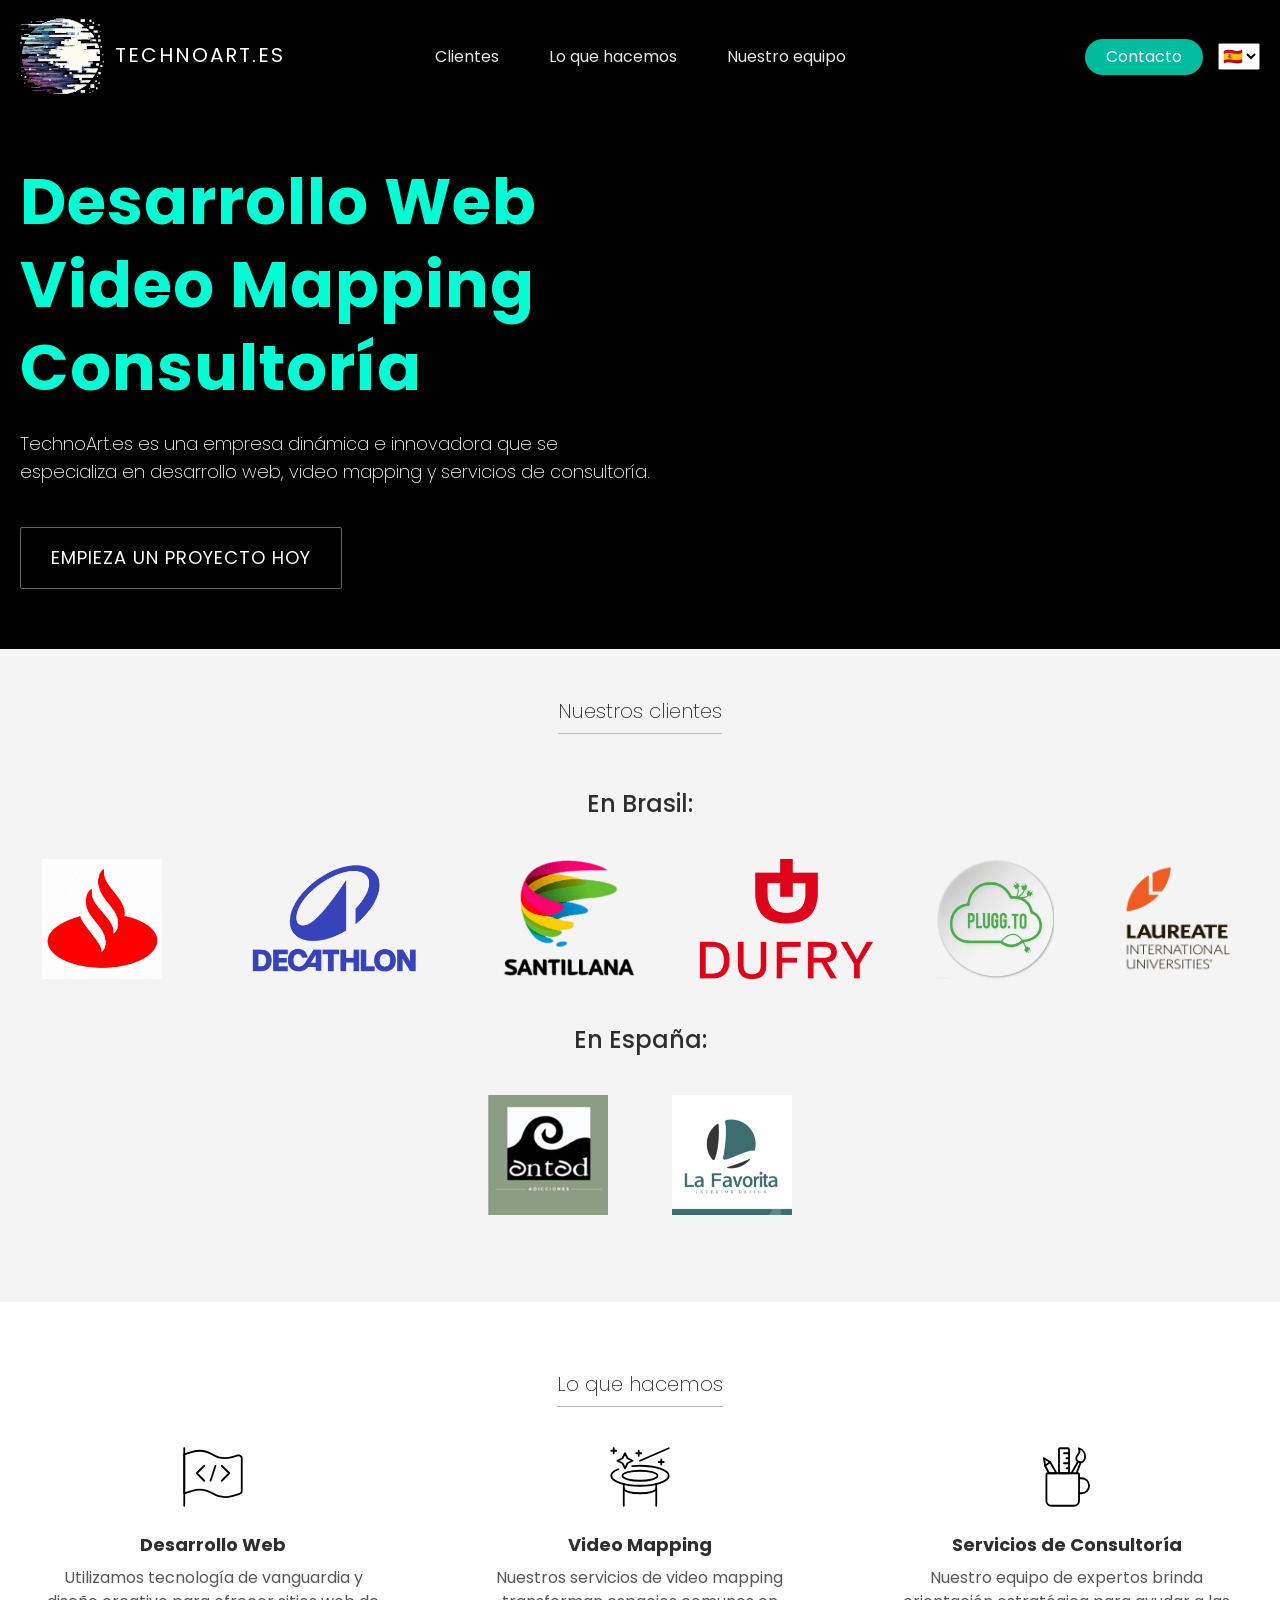
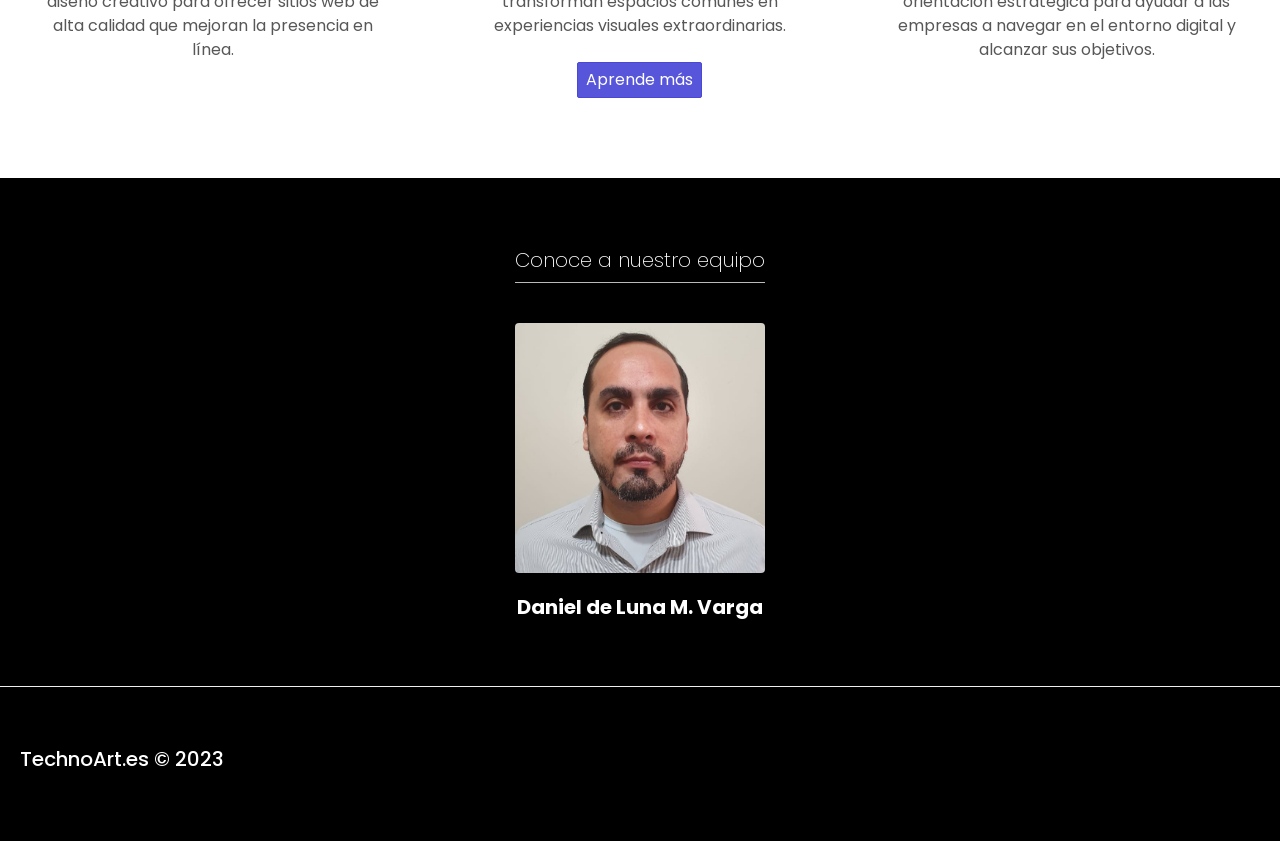
==== commit d014dc4e: "fix menu" ====
--- a/index.html
+++ b/index.html
@@ -37,20 +37,21 @@
                                 <img class="logo-img" src="./images/logo.svg" alt="TechnoArt.es"><span>TechnoArt.es</span>
                             </a>
                         </section>
-                        <section class="navbar-section">
-
-                                <select id="language-select" onchange="changeLanguage()">
-                                    <option value="es-es" data-flag="https://flagcdn.com/24x18/es.png">🇪🇸</option>
-                                    <option value="en-us" data-flag="https://flagcdn.com/24x18/us.png">🇺🇸</option>
-                                    <option value="pt-br" data-flag="https://flagcdn.com/24x18/br.png">🇧🇷</option>
-                                </select>
-                                
+                        <section class="navbar-section hide-sm">
+    
                             <a class="btn btn-link" href="#clients">Clientes</a>
                             <a class="btn btn-link" href="#we-do">Lo que hacemos</a>
                             <!-- <a class="btn btn-link" href="#price">Precios</a> -->
                             <a class="btn btn-link" href="#team">Nuestro equipo</a>
+                        </section>
+                        <section class="navbar-section">
                             <a class="btn btn-primary btn-hire-me" href="https://api.whatsapp.com/send?phone=34600473488" target="_blank">Contacto</a>
-                        </section>
+                            <select id="language-select" onchange="changeLanguage()">
+                                <option value="es-es" data-flag="https://flagcdn.com/24x18/es.png">🇪🇸</option>
+                                <option value="en-us" data-flag="https://flagcdn.com/24x18/us.png">🇺🇸</option>
+                                <option value="pt-br" data-flag="https://flagcdn.com/24x18/br.png">🇧🇷</option>
+                            </select>
+                    </section>
                     </header>
                 </div>
             </div>
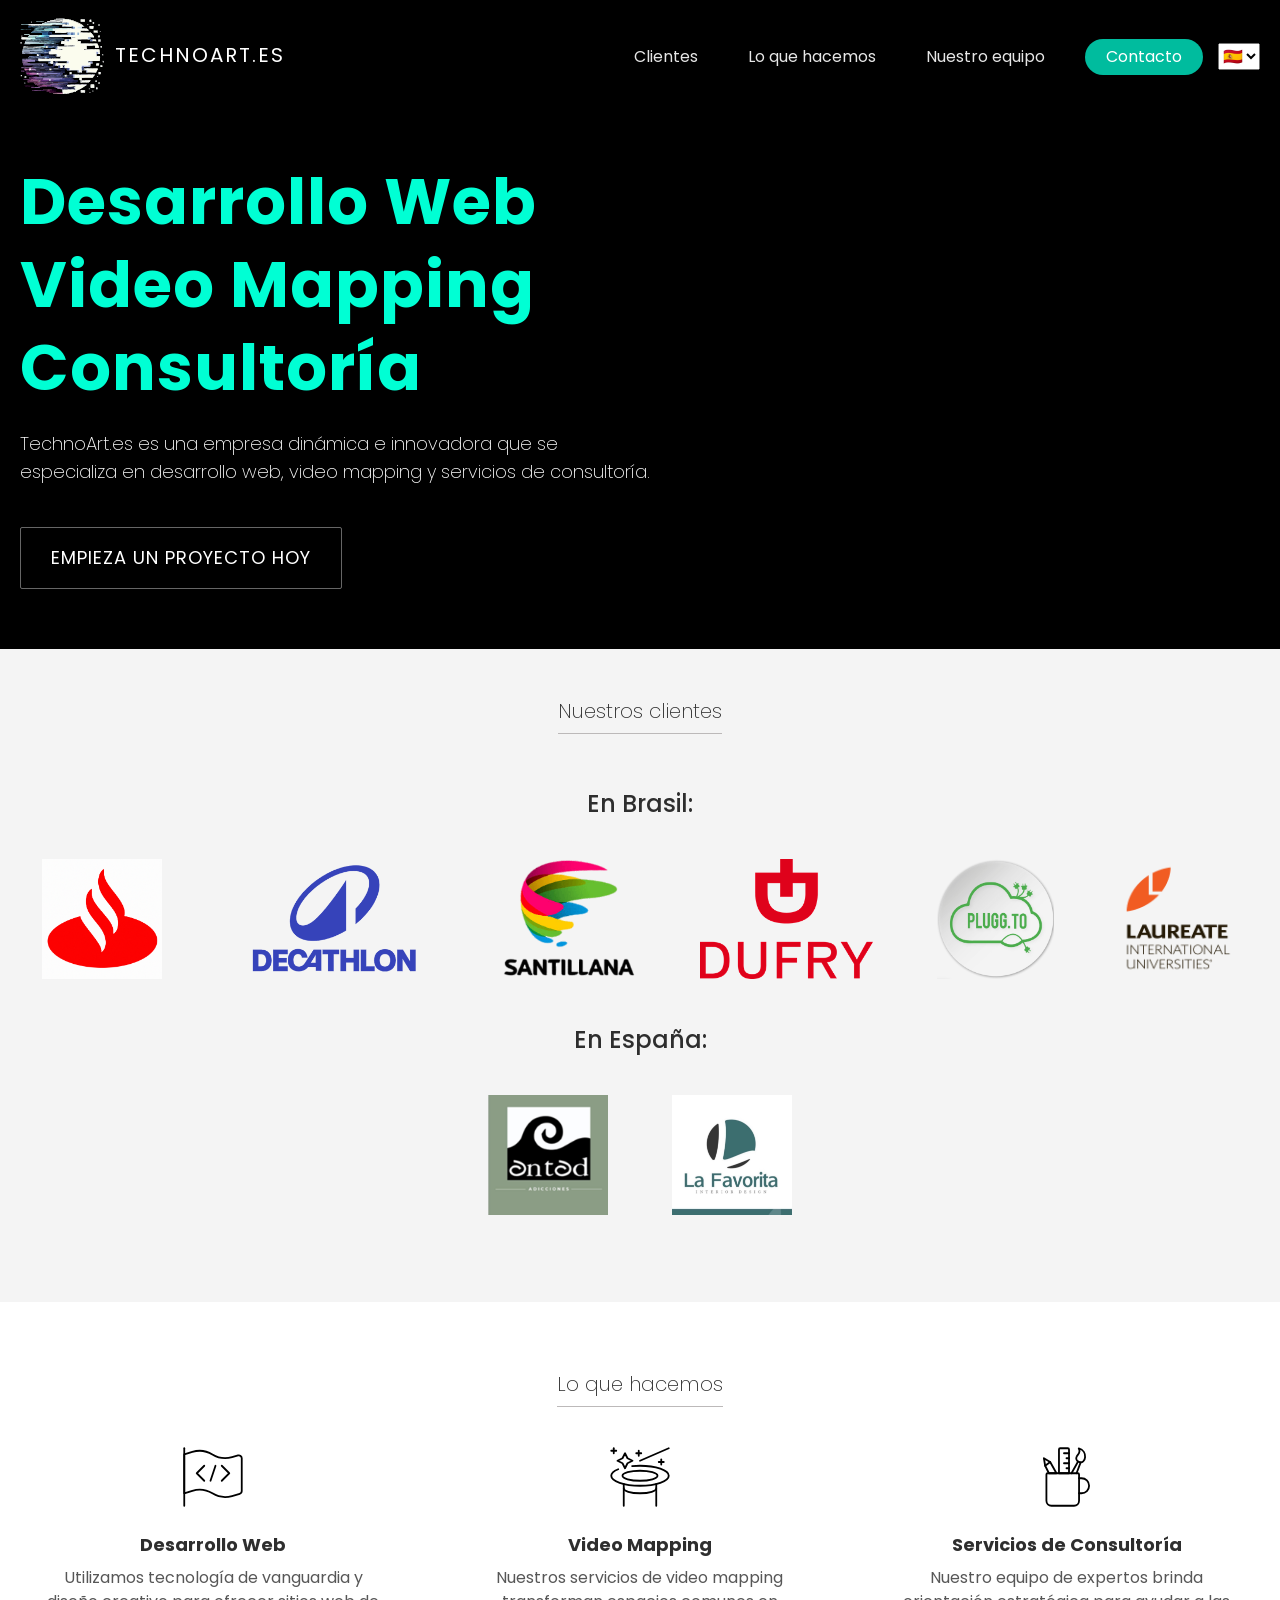
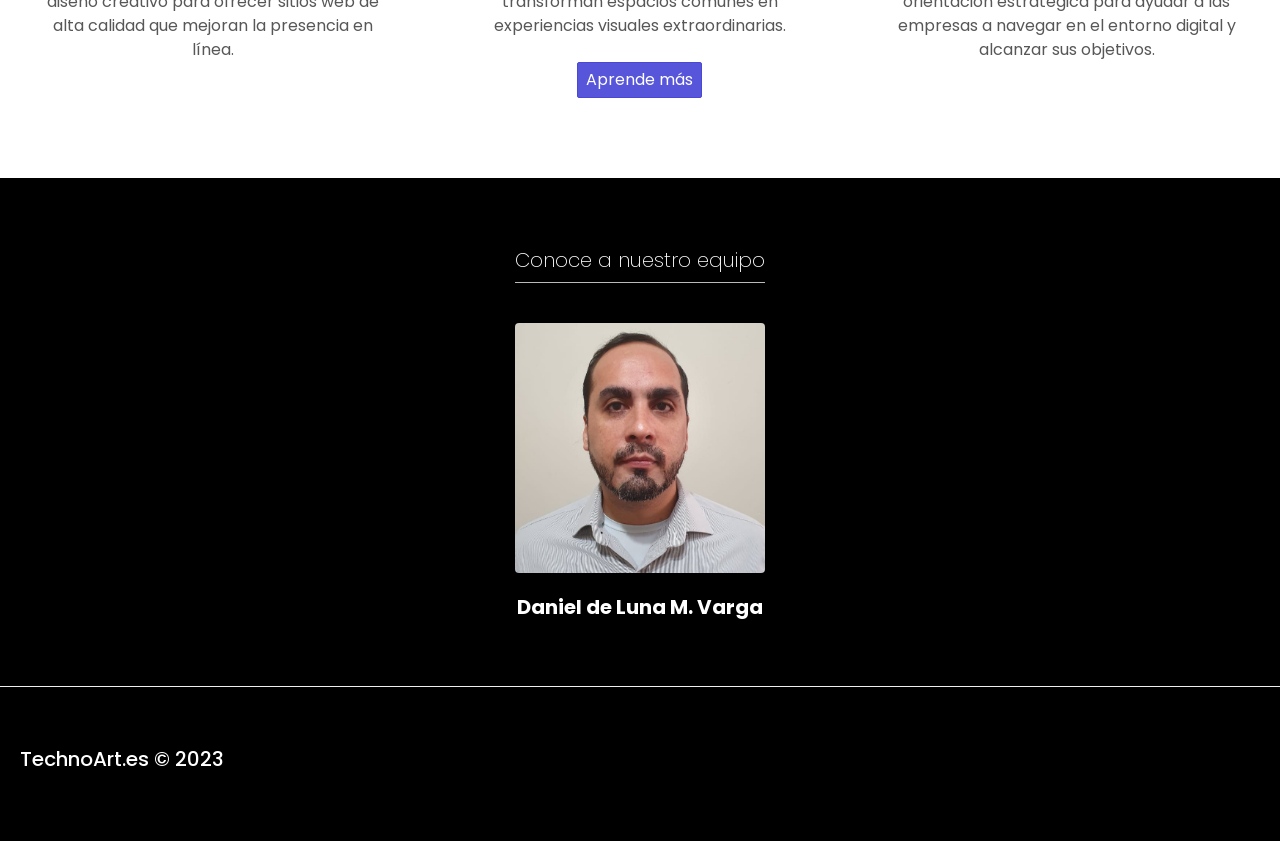
==== commit 3f5b01a2: "fix menu" ====
--- a/index.html
+++ b/index.html
@@ -37,21 +37,22 @@
                                 <img class="logo-img" src="./images/logo.svg" alt="TechnoArt.es"><span>TechnoArt.es</span>
                             </a>
                         </section>
-                        <section class="navbar-section hide-sm">
-    
-                            <a class="btn btn-link" href="#clients">Clientes</a>
-                            <a class="btn btn-link" href="#we-do">Lo que hacemos</a>
-                            <!-- <a class="btn btn-link" href="#price">Precios</a> -->
-                            <a class="btn btn-link" href="#team">Nuestro equipo</a>
+                        <section class="navbar-section">
+                            <section class="navbar-section hide-sm">
+                                <a class="btn btn-link" href="#clients">Clientes</a>
+                                <a class="btn btn-link" href="#we-do">Lo que hacemos</a>
+                                <!-- <a class="btn btn-link" href="#price">Precios</a> -->
+                                <a class="btn btn-link" href="#team">Nuestro equipo</a>
+                                <a class="btn btn-primary btn-hire-me" href="https://api.whatsapp.com/send?phone=34600473488" target="_blank">Contacto</a>
+                            </section>
+                            <section class="navbar-section">
+                                <select id="language-select" onchange="changeLanguage()">
+                                    <option value="es-es" data-flag="https://flagcdn.com/24x18/es.png">🇪🇸</option>
+                                    <option value="en-us" data-flag="https://flagcdn.com/24x18/us.png">🇺🇸</option>
+                                    <option value="pt-br" data-flag="https://flagcdn.com/24x18/br.png">🇧🇷</option>
+                                </select>
+                            </section>
                         </section>
-                        <section class="navbar-section">
-                            <a class="btn btn-primary btn-hire-me" href="https://api.whatsapp.com/send?phone=34600473488" target="_blank">Contacto</a>
-                            <select id="language-select" onchange="changeLanguage()">
-                                <option value="es-es" data-flag="https://flagcdn.com/24x18/es.png">🇪🇸</option>
-                                <option value="en-us" data-flag="https://flagcdn.com/24x18/us.png">🇺🇸</option>
-                                <option value="pt-br" data-flag="https://flagcdn.com/24x18/br.png">🇧🇷</option>
-                            </select>
-                    </section>
                     </header>
                 </div>
             </div>
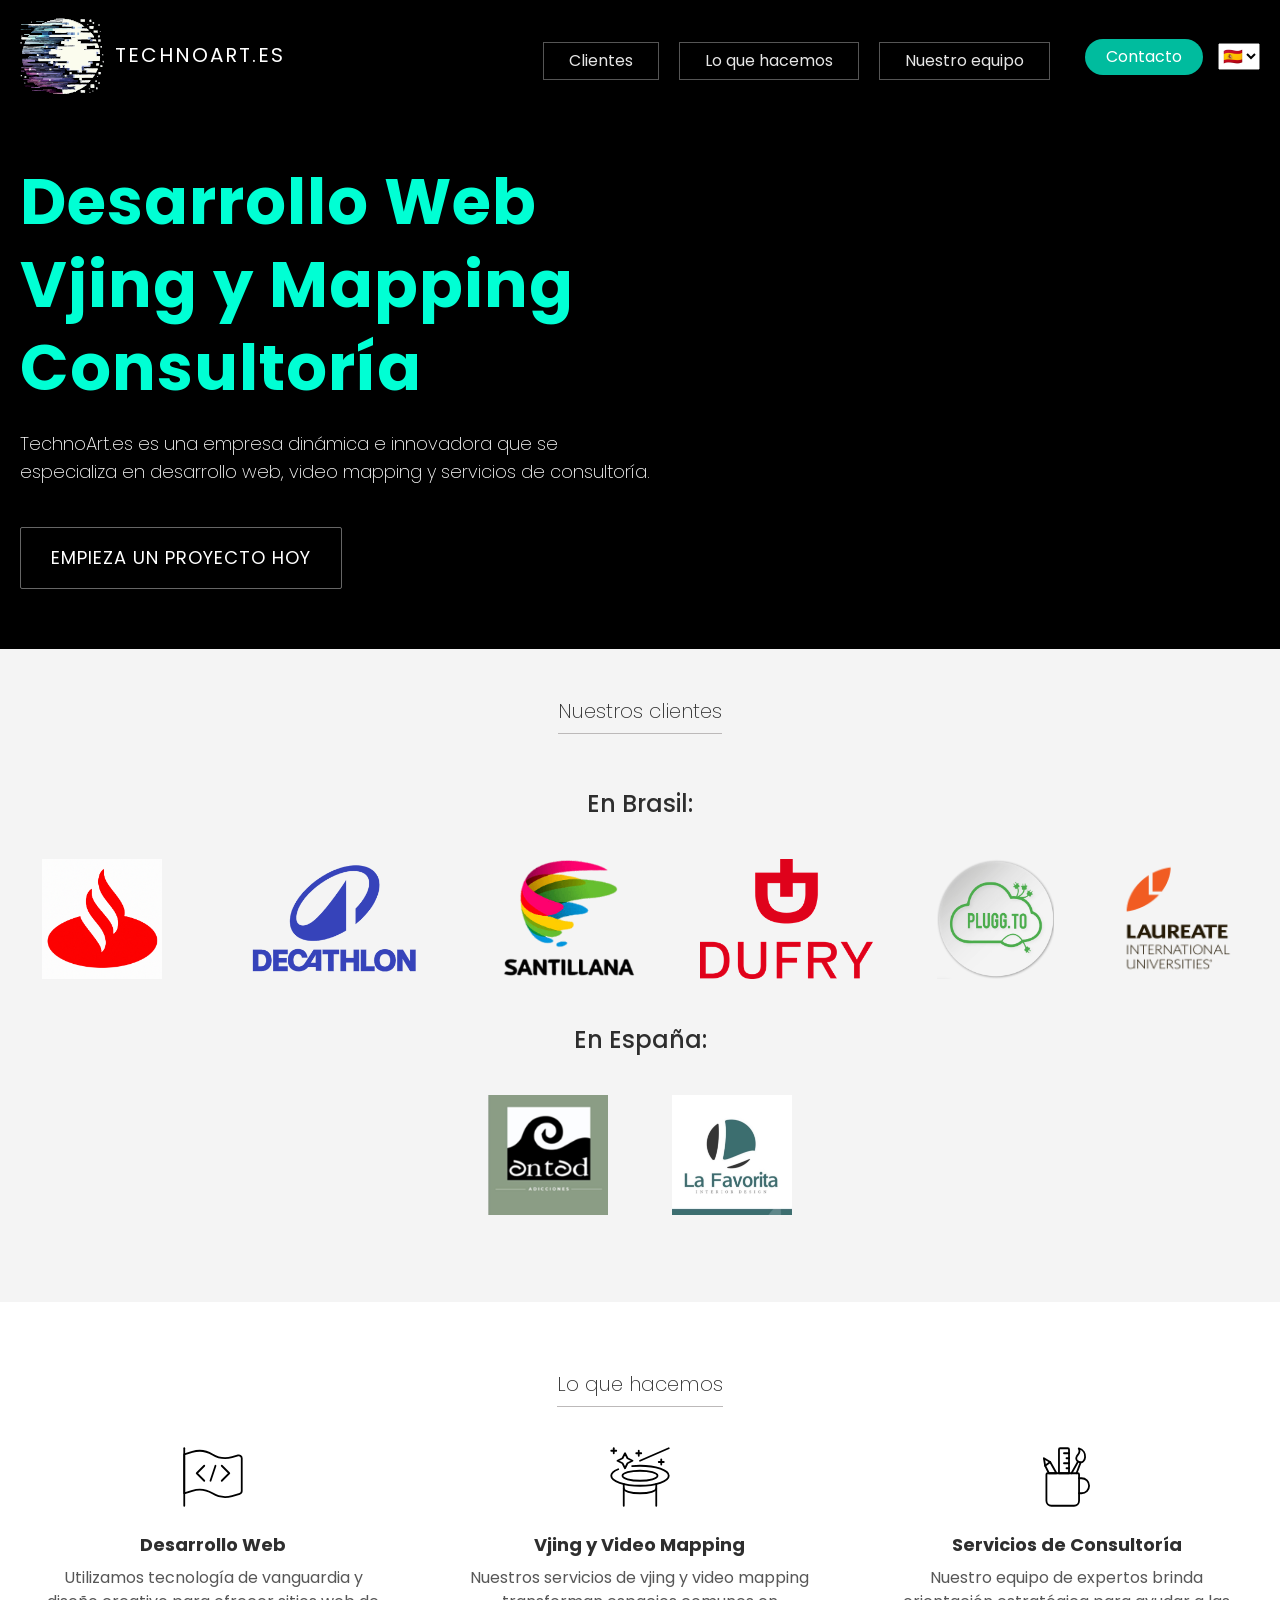
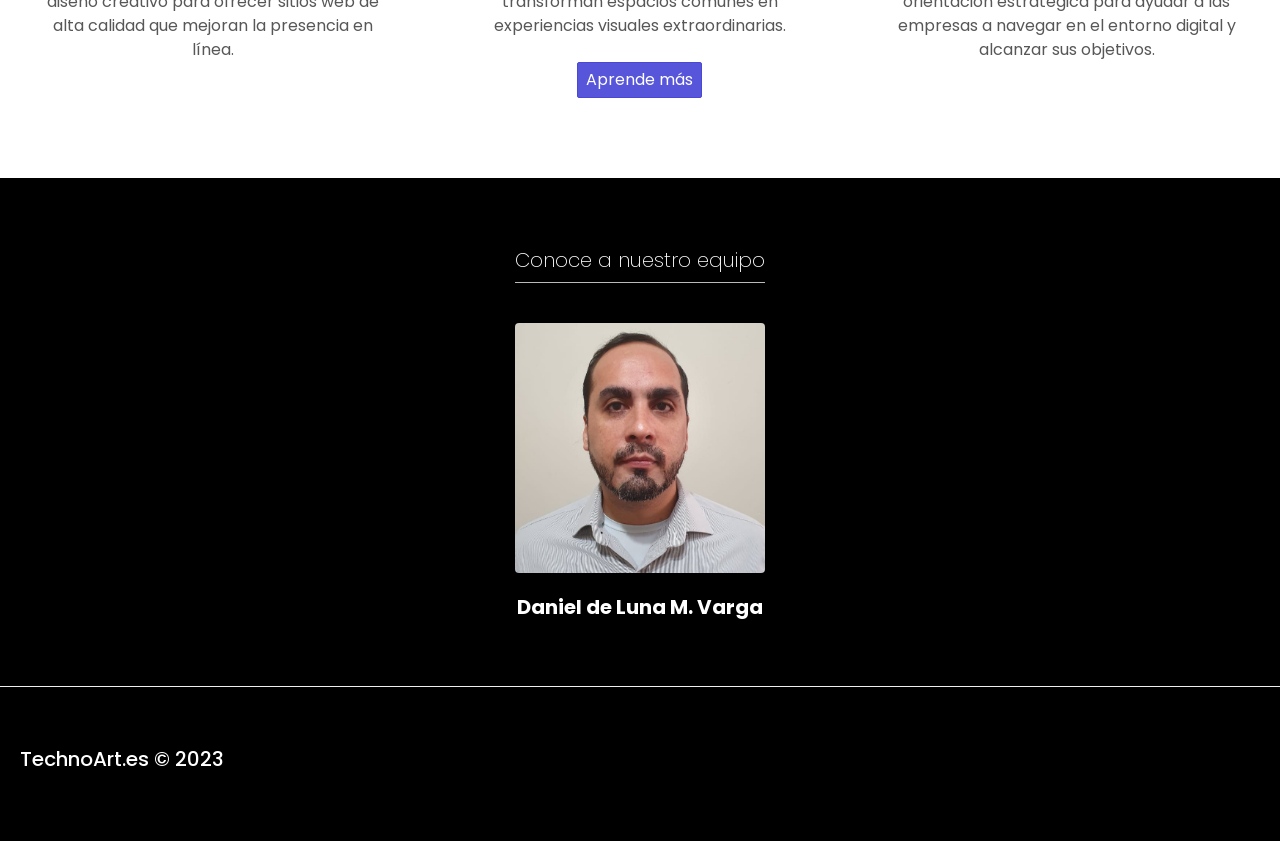
==== commit fd0433d5: "feature menu" ====
--- a/index.html
+++ b/index.html
@@ -23,7 +23,7 @@
     <meta property="og:description" content="Desarrollo web, video mapping y servicios de consultoría">
     <meta property="og:site_name" content="TechnoArt.es">
     <meta property="og:type" content="website">
-    <meta property="og:image" content="htts://technoart.es/images/android-chrome-512x512.png">
+    <meta property="og:image" content="https://technoart.es/images/android-chrome-512x512.png">
 </head>
 
 <body>
@@ -39,10 +39,19 @@
                         </section>
                         <section class="navbar-section">
                             <section class="navbar-section hide-sm">
-                                <a class="btn btn-link" href="#clients">Clientes</a>
-                                <a class="btn btn-link" href="#we-do">Lo que hacemos</a>
+                                <ul class="menu1">
+                                    <li><a class="btn btn-link" href="#clients">Clientes</a></li>
+                                    <li>
+                                        <a class="btn btn-link" href="#we-do">Lo que hacemos</a>
+                                    <ul class="submenu">
+                                        <li><a class="btn btn-link" href="#">Desarrollo Web</a></li>
+                                        <li><a class="btn btn-link" href="/vj">Vjing y Mapping</a></li>
+                                        <li><a class="btn btn-link" href="#">Consultoría</a></li>
+                                    </ul>
+                                    </li>
+                                    <li><a class="btn btn-link" href="#team">Nuestro equipo</a></li>
+                                </ul>
                                 <!-- <a class="btn btn-link" href="#price">Precios</a> -->
-                                <a class="btn btn-link" href="#team">Nuestro equipo</a>
                                 <a class="btn btn-primary btn-hire-me" href="https://api.whatsapp.com/send?phone=34600473488" target="_blank">Contacto</a>
                             </section>
                             <section class="navbar-section">
@@ -63,7 +72,7 @@
                     <div class="slogan-content">
                         <h1>
                             <span class="slogan-bold">Desarrollo Web</span>
-                            <span class="slogan-bold">Video Mapping</span>
+                            <span class="slogan-bold">Vjing y Mapping</span>
                             <span class="slogan-bold">Consultoría</span>  
                         </h1>
                         <p>TechnoArt.es es una empresa dinámica e innovadora que se especializa en desarrollo web, video mapping y servicios de consultoría.</p>
@@ -141,9 +150,9 @@
                     <div class="column col-4 col-sm-12">
                         <div class="yeo-do-content">
                             <img src="./images/what-we-do-1.svg" alt="">
-                            <h3>Video Mapping</h3>
-                            <p>Nuestros servicios de video mapping transforman espacios comunes en experiencias visuales extraordinarias.</p>
-                            <a class="btn btn-primary" href="video_mapping.html">Aprende más</a>
+                            <h3>Vjing y Video Mapping</h3>
+                            <p>Nuestros servicios de vjing y video mapping transforman espacios comunes en experiencias visuales extraordinarias.</p>
+                            <a class="btn btn-primary" href="/vj">Aprende más</a>
                         </div>
                     </div>
                     <div class="column col-4 col-sm-12">
--- a/css/yeo.css
+++ b/css/yeo.css
@@ -187,6 +187,56 @@
     opacity: .9;
 }
 
+.yeo-header .navbar-section .btn.btn-link:hover {
+   background-color: #382CBE;
+}
+
+.menu1 {
+    list-style: none;
+    padding: 0;
+    margin: 0;
+    display: flex;
+    background-color: #000;
+    overflow: hidden;
+}
+
+.menu1 li {
+    position: relative;
+    border: 1px solid #555;
+    margin-right: 20px;
+}
+
+.menu1 a {
+    text-decoration: none;
+    color: white;
+    padding: 15px 20px;
+    display: block;
+}
+
+.submenu {
+    display: none;
+    position: fixed;
+    background-color: #000;
+    list-style: none;
+    padding: 0;
+    margin: 0;
+    min-width: 150px;
+    overflow: hidden;
+}
+
+.submenu li {
+    border: 1px solid #555;
+    margin: 0 !important;
+}
+
+.submenu a {
+    padding: 0;
+}
+
+.menu1 li:hover > .submenu {
+    display: block;
+}
+
 .yeo-header .btn-hire-me {
     background: #00bc9e;
     border-color: transparent;
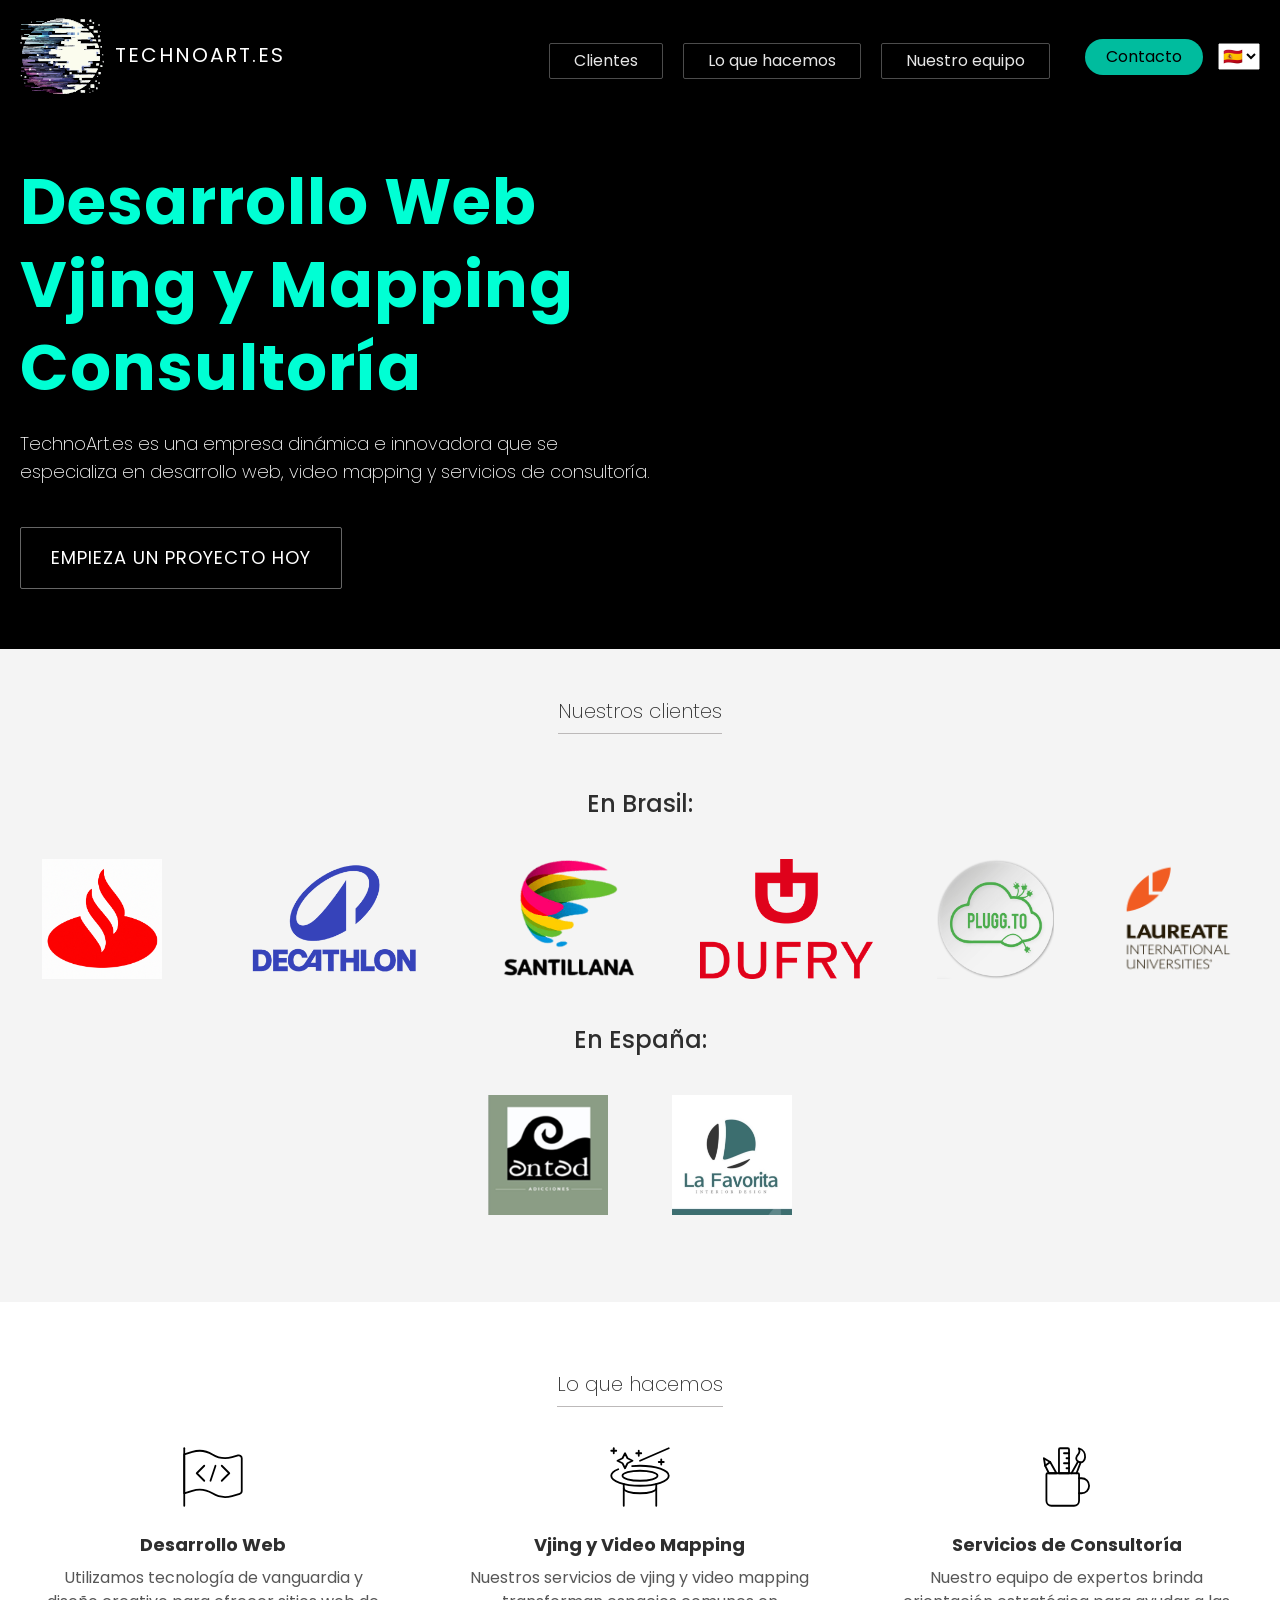
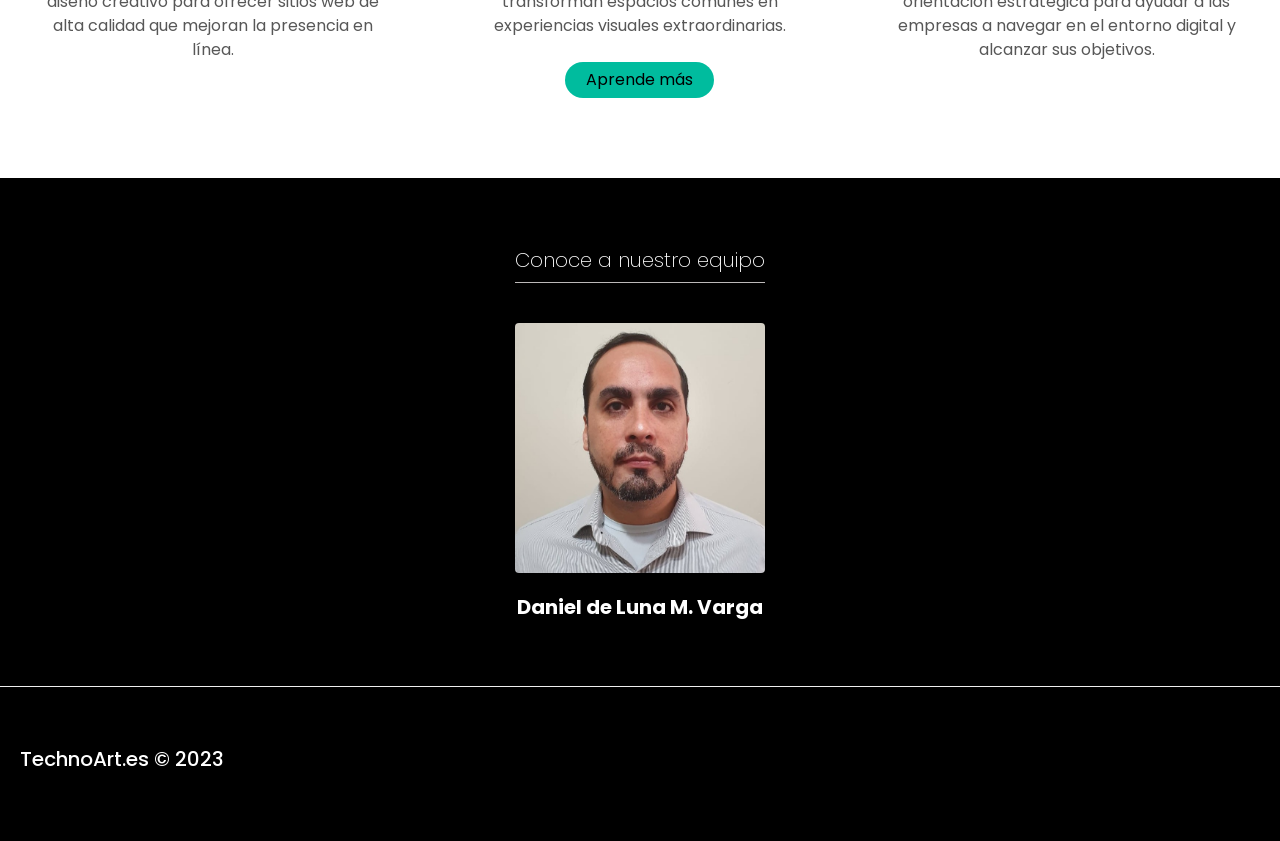
==== commit 2ddd7e69: "change color button and vjing text" ====
--- a/index.html
+++ b/index.html
@@ -44,9 +44,9 @@
                                     <li>
                                         <a class="btn btn-link" href="#we-do">Lo que hacemos</a>
                                     <ul class="submenu">
-                                        <li><a class="btn btn-link" href="#">Desarrollo Web</a></li>
+                                        <li><a class="btn btn-link" href="#we-do">Desarrollo Web</a></li>
                                         <li><a class="btn btn-link" href="/vj">Vjing y Mapping</a></li>
-                                        <li><a class="btn btn-link" href="#">Consultoría</a></li>
+                                        <li><a class="btn btn-link" href="#we-do">Consultoría</a></li>
                                     </ul>
                                     </li>
                                     <li><a class="btn btn-link" href="#team">Nuestro equipo</a></li>
@@ -152,7 +152,7 @@
                             <img src="./images/what-we-do-1.svg" alt="">
                             <h3>Vjing y Video Mapping</h3>
                             <p>Nuestros servicios de vjing y video mapping transforman espacios comunes en experiencias visuales extraordinarias.</p>
-                            <a class="btn btn-primary" href="/vj">Aprende más</a>
+                            <a class="btn btn-primary btn-hire-me" href="/vj">Aprende más</a>
                         </div>
                     </div>
                     <div class="column col-4 col-sm-12">
--- a/css/yeo.css
+++ b/css/yeo.css
@@ -185,6 +185,7 @@
     color: #fff;
     padding: .25rem 1.2rem;
     opacity: .9;
+    border: 1px solid #555;
 }
 
 .yeo-header .navbar-section .btn.btn-link:hover {
@@ -202,7 +203,6 @@
 
 .menu1 li {
     position: relative;
-    border: 1px solid #555;
     margin-right: 20px;
 }
 
@@ -237,19 +237,33 @@
     display: block;
 }
 
-.yeo-header .btn-hire-me {
+.destaque{
+    color: #00ffd4;
+    font-weight: bold;
+}
+
+.btn-hire-me {
+    background: #00bc9e !important;
+    border-color: transparent !important;
+    color: #000 !important;
+    border-radius: 50px;
+    padding: .25rem 1rem;
+    margin: 0 15px;
+}
+
+/* .yeo-header .btn-hire-me {
     background: #00bc9e;
     border-color: transparent;
     color: #ffffff;
     border-radius: 50px;
     padding: .25rem 1rem;
     margin: 0 15px;
-}
-
-.yeo-header .btn-hire-me:hover {
-    color: #00bc9e;
-    border-color: transparent;
-    background: #ffffff;
+} */
+
+.btn-hire-me:hover {
+    color: #000 !important;
+    border-color: #000 !important;
+    background: #382CBE !important;
     border-radius: 50px;
     padding: .25rem 1rem;
     margin: 0 15px;
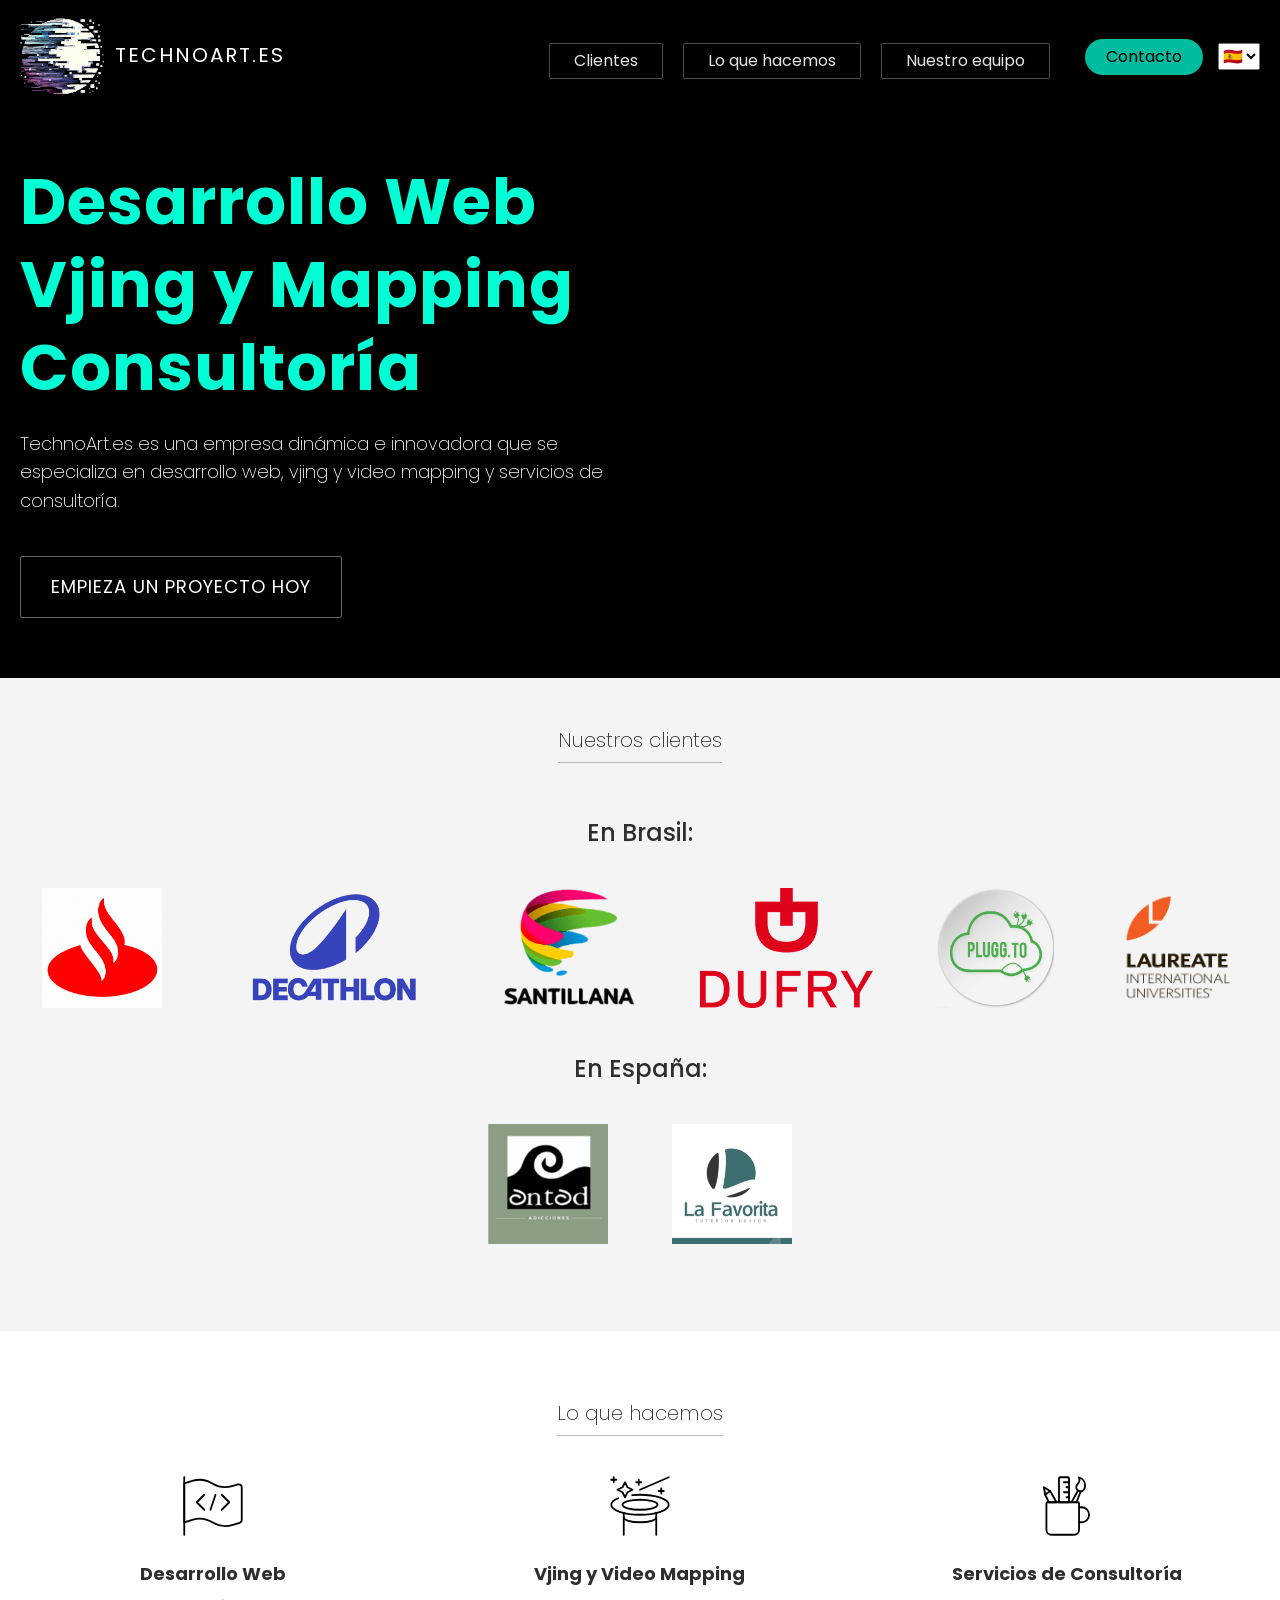
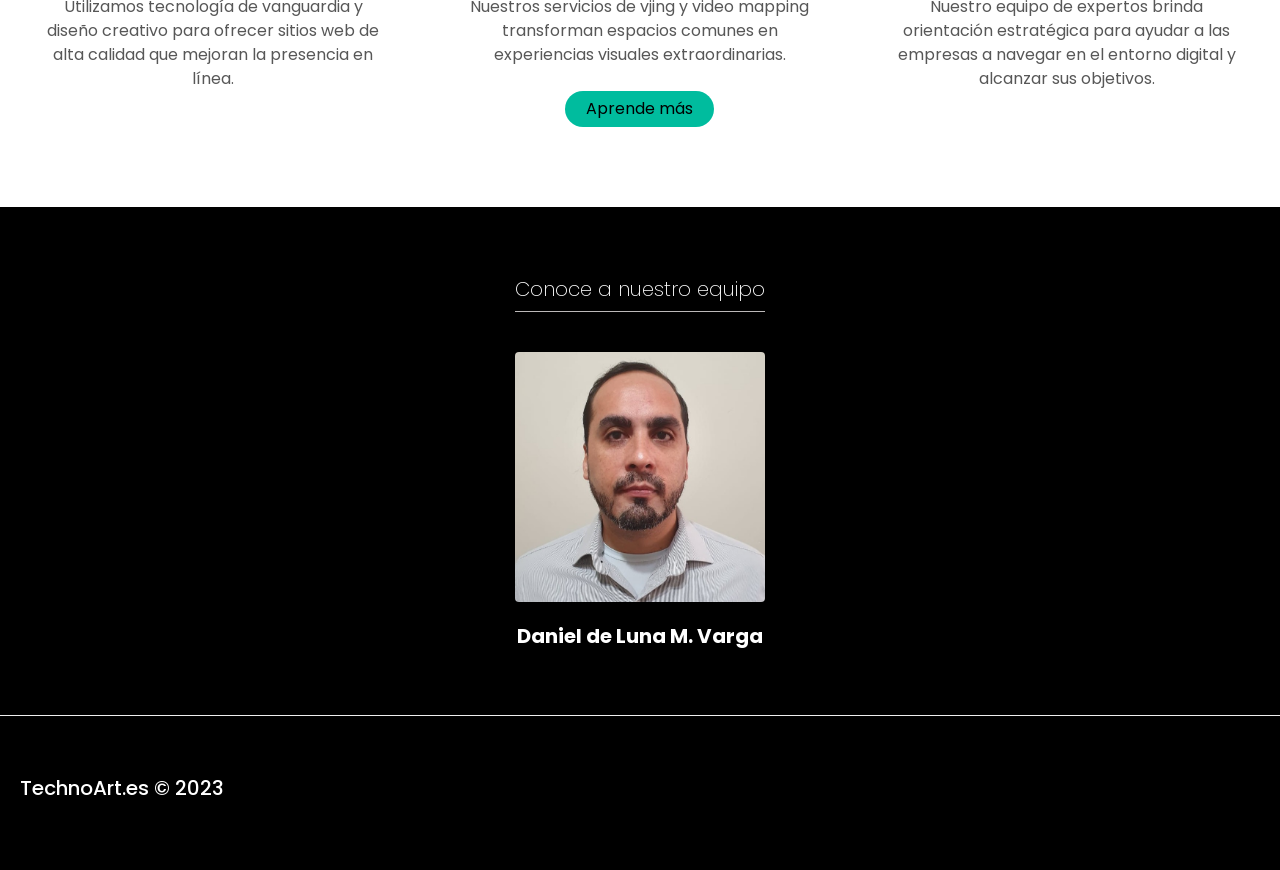
==== commit 60afc95d: "fix description" ====
--- a/index.html
+++ b/index.html
@@ -20,7 +20,7 @@
     <link rel="manifest" href="images/site.webmanifest">
     <meta property="og:title" content="TechnoArt.es">
     <meta property="og:url" content="htts://technoart.es">
-    <meta property="og:description" content="Desarrollo web, video mapping y servicios de consultoría">
+    <meta property="og:description" content="Desarrollo web, vjing y video mapping y servicios de consultoría">
     <meta property="og:site_name" content="TechnoArt.es">
     <meta property="og:type" content="website">
     <meta property="og:image" content="https://technoart.es/images/android-chrome-512x512.png">
@@ -56,7 +56,7 @@
                             </section>
                             <section class="navbar-section">
                                 <select id="language-select" onchange="changeLanguage()">
-                                    <option value="es-es" data-flag="https://flagcdn.com/24x18/es.png">🇪🇸</option>
+                                    <option value="es-es" selected data-flag="https://flagcdn.com/24x18/es.png">🇪🇸</option>
                                     <option value="en-us" data-flag="https://flagcdn.com/24x18/us.png">🇺🇸</option>
                                     <option value="pt-br" data-flag="https://flagcdn.com/24x18/br.png">🇧🇷</option>
                                 </select>
@@ -75,7 +75,7 @@
                             <span class="slogan-bold">Vjing y Mapping</span>
                             <span class="slogan-bold">Consultoría</span>  
                         </h1>
-                        <p>TechnoArt.es es una empresa dinámica e innovadora que se especializa en desarrollo web, video mapping y servicios de consultoría.</p>
+                        <p>TechnoArt.es es una empresa dinámica e innovadora que se especializa en desarrollo web, vjing y video mapping y servicios de consultoría.</p>
                         <a class="btn btn-primary btn-lg btn-start" href="https://api.whatsapp.com/send?phone=34600473488" target="_blank">Empieza un proyecto hoy</a>
 
                     </div>
--- a/css/yeo.css
+++ b/css/yeo.css
@@ -188,6 +188,13 @@
     border: 1px solid #555;
 }
 
+@media only screen and (max-width: 768px) {
+    
+    .yeo-header .navbar-section .btn.btn-link {
+        border: 0;
+    }
+}
+
 .yeo-header .navbar-section .btn.btn-link:hover {
    background-color: #382CBE;
 }
